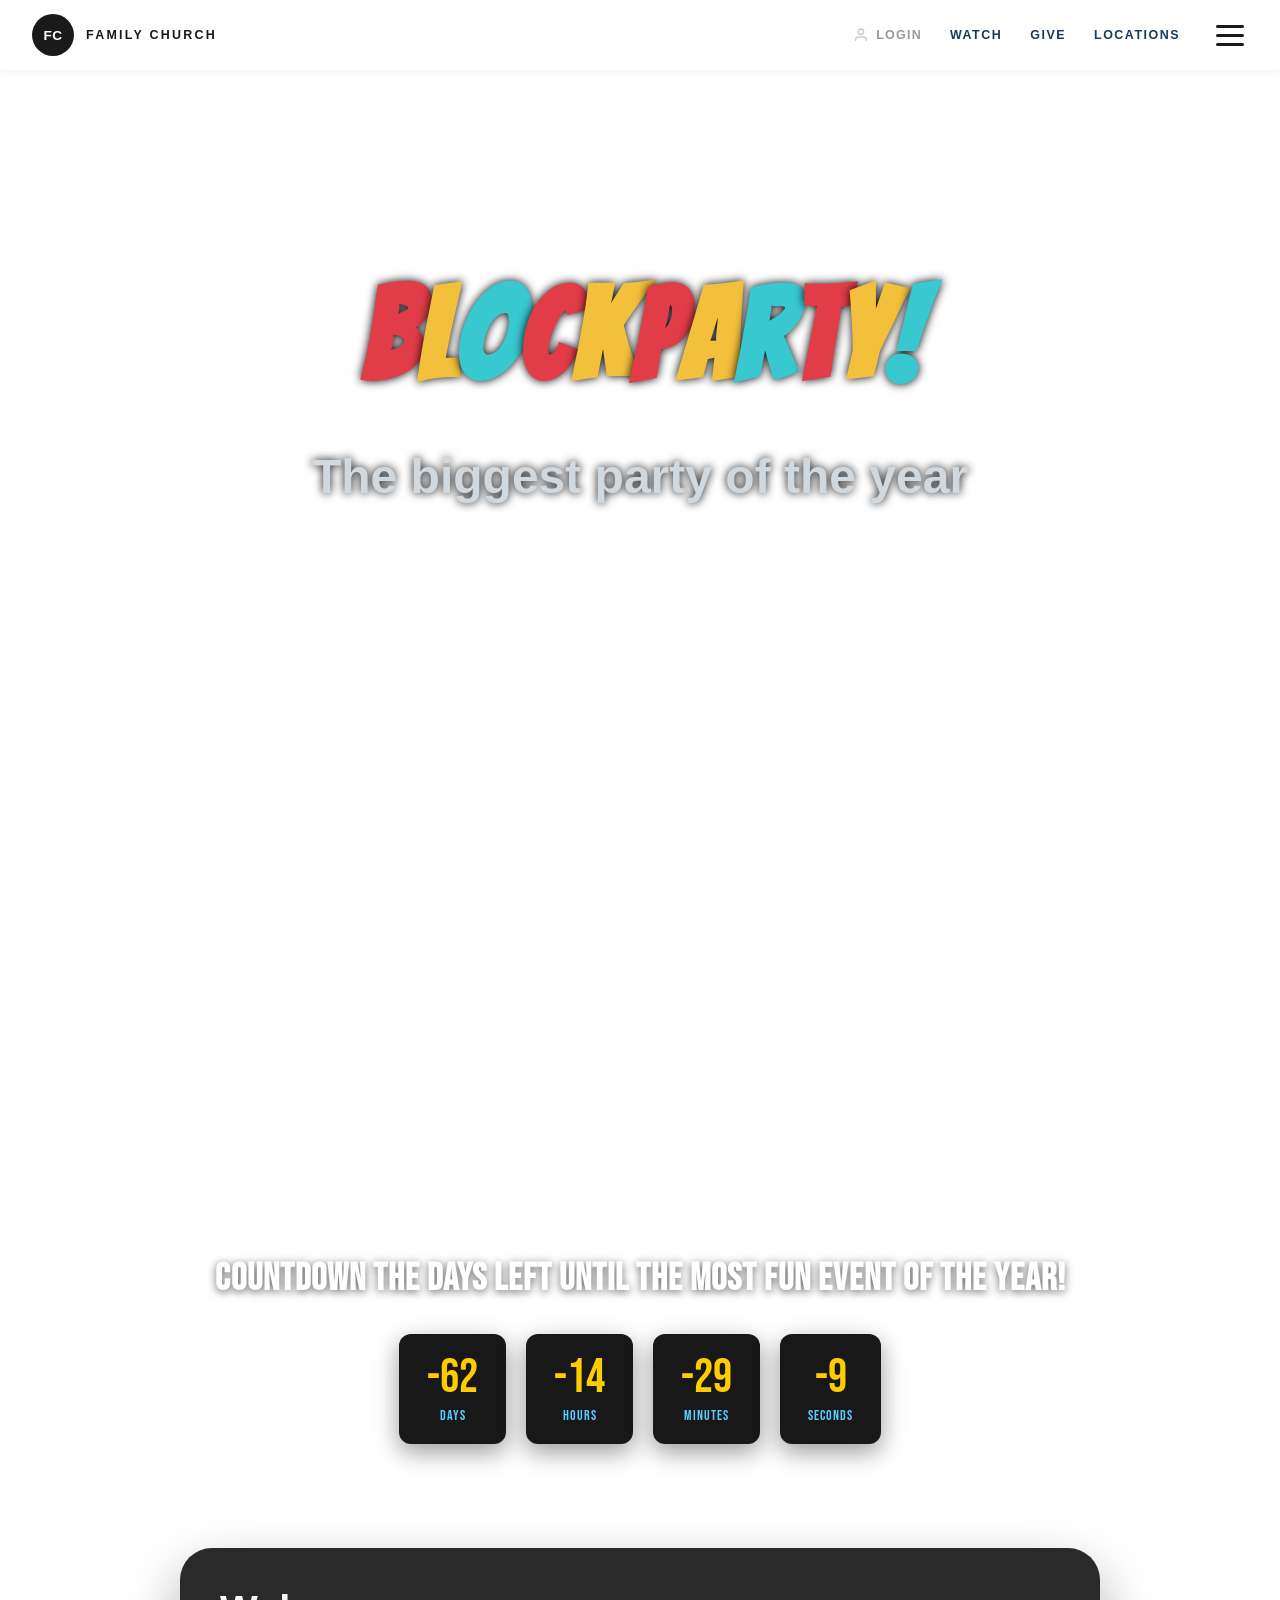
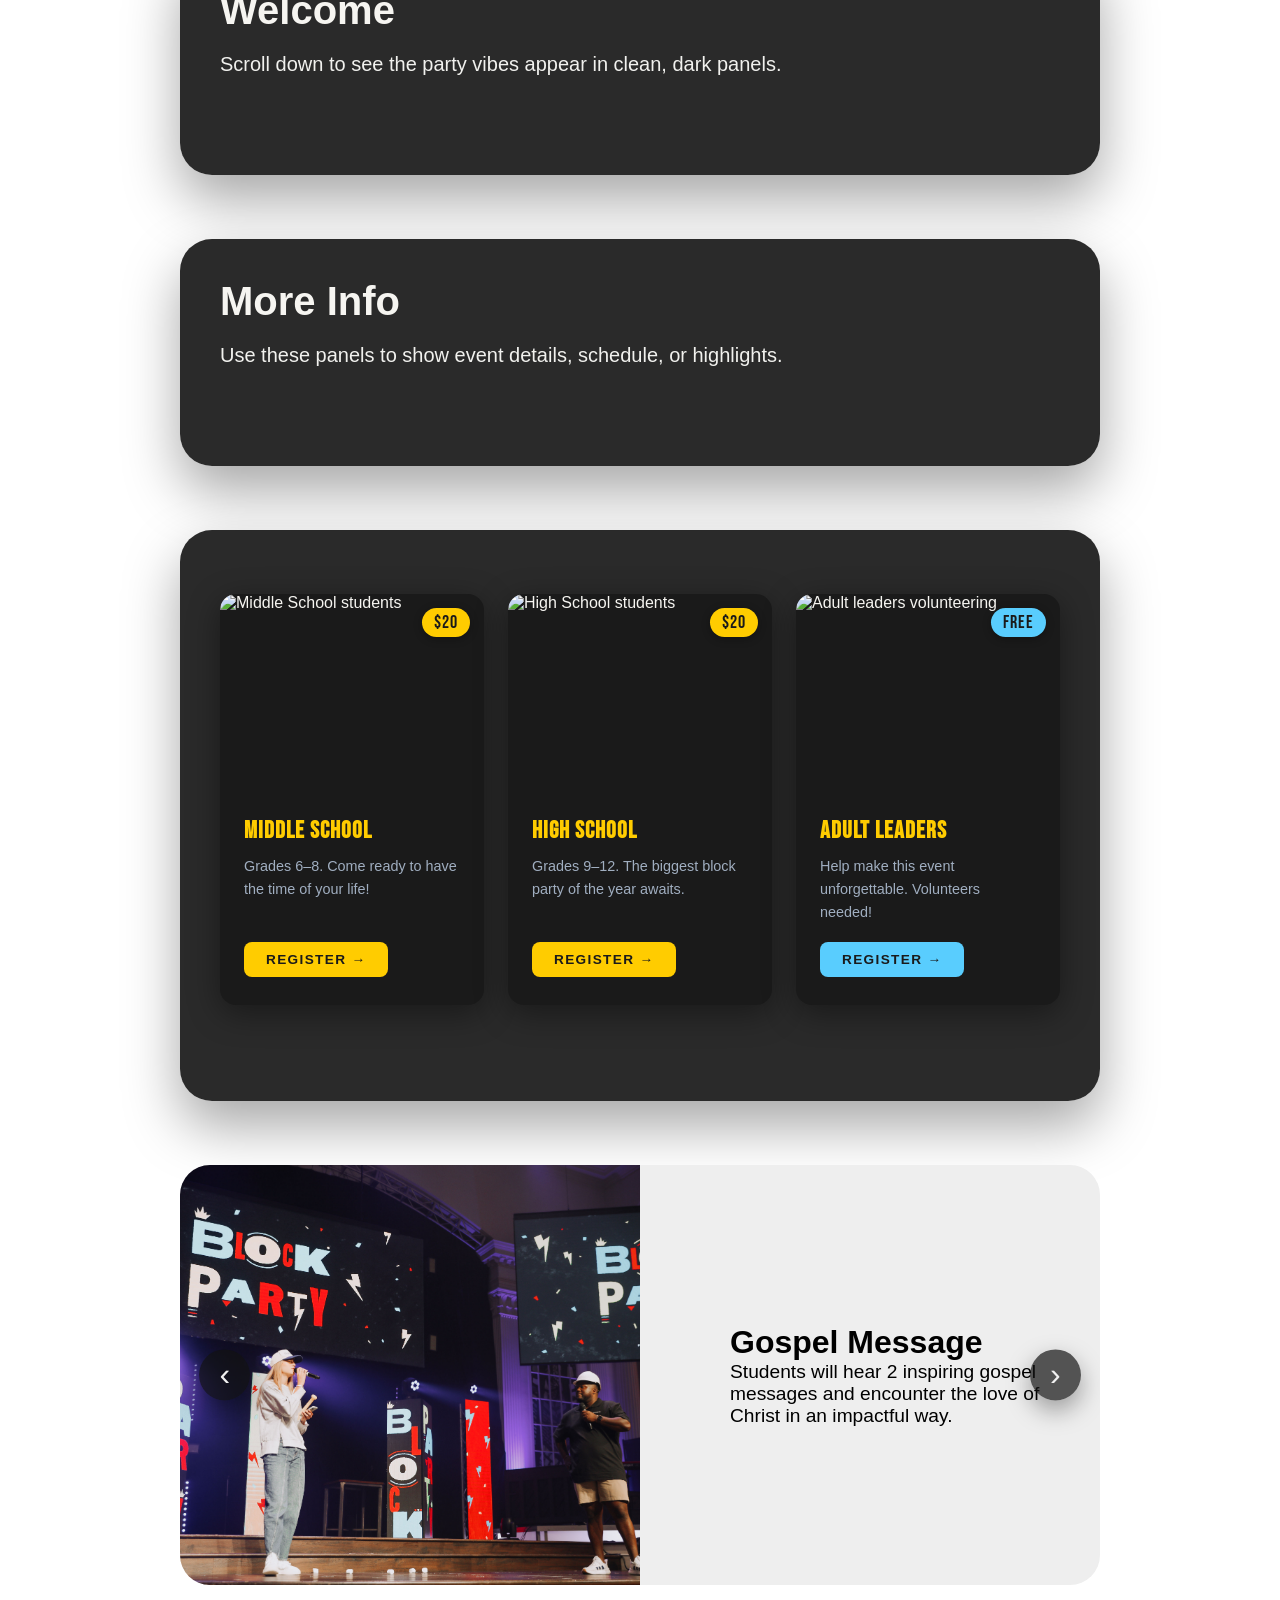
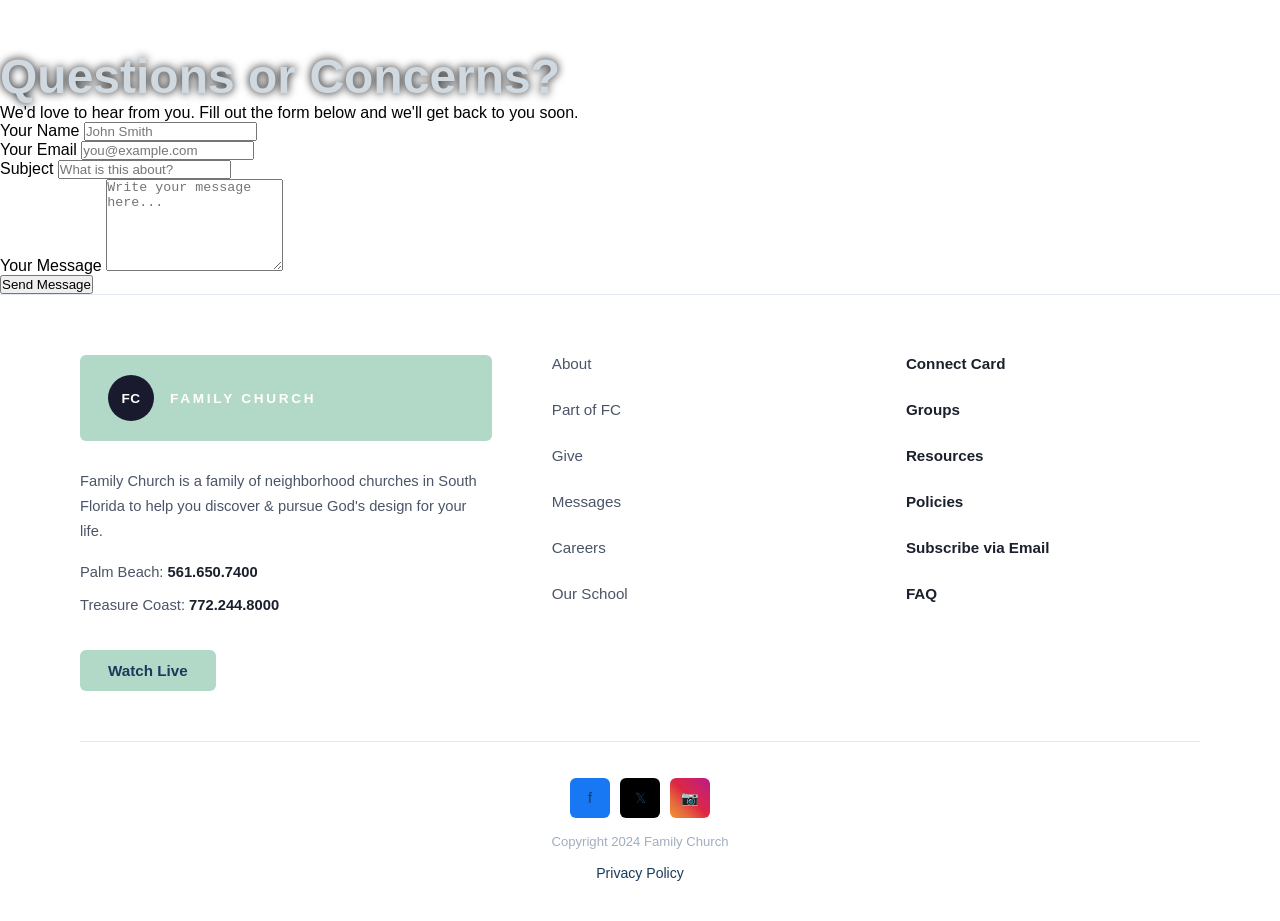
==== Index.html @ 5e8bc240 "Merge branch 'main' of https://github.com/Ajisbeast/Code-a-thon-2026" ====
<!DOCTYPE html>
<html lang="en">
<head>
<meta charset="UTF-8">
<meta name="viewport" content="width=device-width, initial-scale=1.0">
<title>Code a thon</title>
<link rel="stylesheet" href="initial.css">
<link rel="stylesheet" href="https://fonts.googleapis.com/css2?family=Bebas+Neue&display=swap">
</head>
    <style>
    * { box-sizing: border-box; margin: 0; padding: 0; }
    body { font-family: 'Segoe UI', sans-serif; }

    nav {
      background: white;
      padding: 0 32px;
      height: 70px;
      display: flex;
      align-items: center;
      justify-content: space-between;
      box-shadow: 0 2px 8px rgba(0,0,0,0.06);
      position: sticky;
      top: 0;
      z-index: 1000;
    }

    /* ── Logo ── */
    .logo {
      display: flex;
      align-items: center;
      gap: 12px;
      text-decoration: none;
    }

    .logo-circle {
      width: 42px;
      height: 42px;
      background: #1a1a1a;
      border-radius: 50%;
      display: flex;
      align-items: center;
      justify-content: center;
      color: white;
      font-size: 0.85rem;
      font-weight: 800;
      letter-spacing: 0.5px;
      flex-shrink: 0;
    }

    .logo-text {
      font-size: 0.78rem;
      font-weight: 700;
      letter-spacing: 0.18em;
      color: #1a1a1a;
      text-transform: uppercase;
    }

    /* ── Right side ── */
    .nav-right {
      display: flex;
      align-items: center;
      gap: 28px;
    }

    /* Login — lighter, with icon */
    .nav-login {
      display: flex;
      align-items: center;
      gap: 7px;
      text-decoration: none;
      color: #999;
      font-size: 0.78rem;
      font-weight: 600;
      letter-spacing: 0.1em;
      text-transform: uppercase;
    }

    .nav-login:hover { color: #1a3a5c; }

    .login-icon {
      width: 16px;
      height: 16px;
      opacity: 0.5;
    }

    /* Watch, Give, Locations — bold dark navy */
    .nav-link {
      text-decoration: none;
      color: #1a3a5c;
      font-size: 0.78rem;
      font-weight: 800;
      letter-spacing: 0.12em;
      text-transform: uppercase;
    }

    .nav-link:hover { color: #e53e3e; }

    /* Hamburger */
    .hamburger {
      display: flex;
      flex-direction: column;
      gap: 6px;
      cursor: pointer;
      background: none;
      border: none;
      padding: 4px;
      margin-left: 4px;
    }

    .hamburger span {
      width: 28px;
      height: 3px;
      background: #1a1a1a;
      border-radius: 2px;
      display: block;
    }

    /* ─── OVERLAY ─── */
    .menu-overlay {
      display: none;
      position: fixed;
      inset: 0;
      background: rgba(0,0,0,0.4);
      z-index: 999;
    }

    .menu-overlay.open { display: block; }

    /* ─── SLIDE-OUT MENU ─── */
    .slide-menu {
      position: fixed;
      top: 0;
      right: -320px;
      width: 300px;
      height: 100%;
      background: white;
      z-index: 1001;
      transition: right 0.3s ease;
      overflow-y: auto;
      padding: 24px 0;
    }

    .slide-menu.open { right: 0; }

    .menu-header {
      display: flex;
      align-items: center;
      justify-content: space-between;
      padding: 0 20px 20px;
      border-bottom: 1px solid #e2e8f0;
      margin-bottom: 12px;
    }

    .menu-header img { height: 32px; }

    .close-btn {
      background: none;
      border: none;
      font-size: 1.5rem;
      cursor: pointer;
      color: #718096;
    }

    .close-btn:hover { color: #1a202c; }

    .menu-search {
      padding: 12px 20px;
      border-bottom: 1px solid #e2e8f0;
      margin-bottom: 8px;
    }

    .menu-search input {
      width: 100%;
      padding: 9px 14px;
      border: 1px solid #cbd5e0;
      border-radius: 8px;
      font-size: 0.9rem;
      outline: none;
    }

    .menu-search input:focus { border-color: #1a3a5c; }

    .menu-nav { list-style: none; }

    .menu-nav > li > a,
    .menu-nav > li > button {
      display: flex;
      align-items: center;
      justify-content: space-between;
      width: 100%;
      padding: 14px 20px;
      text-decoration: none;
      color: #1a202c;
      font-size: 0.95rem;
      font-weight: 500;
      background: none;
      border: none;
      border-bottom: 1px solid #f0f0f0;
      cursor: pointer;
      text-align: left;
    }

    .menu-nav > li > a:hover,
    .menu-nav > li > button:hover { background: #f7fafc; color: #1a3a5c; }

    .menu-nav > li > button::after { content: '›'; font-size: 1.2rem; color: #a0aec0; }

    .submenu {
      display: none;
      background: #f7fafc;
      list-style: none;
    }

    .submenu.open { display: block; }

    .submenu li a {
      display: block;
      padding: 11px 36px;
      text-decoration: none;
      color: #4a5568;
      font-size: 0.9rem;
      border-bottom: 1px solid #edf2f7;
    }

    .submenu li a:hover { color: #1a3a5c; background: #edf2f7; }

    /* ── Countdown ── */
    .countdown-section {
      text-align: center;
      padding: 60px 20px 40px;
      color: white;
    }

    .countdown-section h2 {
      font-family: 'Bebas Neue', sans-serif;
      font-size: clamp(1.6rem, 4vw, 2.4rem);
      color: white;
      text-shadow: 0 2px 8px rgba(0,0,0,0.6);
      margin-bottom: 32px;
      letter-spacing: 1px;
    }

    .countdown-timer {
      display: flex;
      gap: 20px;
      justify-content: center;
      flex-wrap: wrap;
    }

    .countdown-box {
      background: #181819;
      border-radius: 12px;
      padding: 20px 28px;
      min-width: 90px;
      box-shadow: 0 8px 24px rgba(0,0,0,0.4);
    }

    .countdown-number {
      font-family: 'Bebas Neue', sans-serif;
      font-size: 3rem;
      color: #ffcc00;
      line-height: 1;
    }

    .countdown-label {
      font-family: 'Bebas Neue', sans-serif;
      font-size: 0.85rem;
      color: #59cdfe;
      margin-top: 6px;
      letter-spacing: 1px;
    }
  </style>
</head>
<body>

  <div class="menu-overlay" id="overlay" onclick="closeMenu()"></div>

  <div class="slide-menu" id="slideMenu">
    <div class="menu-header">
      <img src="https://cdn.gofamilychurch.org/wp-content/uploads/2021/05/FC-Lockups-B_Campus-HOR-LU-1.png" alt="FC Logo">
      <button class="close-btn" onclick="closeMenu()">✕</button>
    </div>

    <div class="menu-search">
      <input type="text" placeholder="Search...">
    </div>

    <ul class="menu-nav">
      <li><a href="https://gofamilychurch.org/our-locations/">Locations</a></li>

      <li>
        <button onclick="toggleSub('about')">About</button>
        <ul class="submenu" id="about">
          <li><a href="https://gofamilychurch.org/about/">About</a></li>
          <li><a href="https://gofamilychurch.org/careers/">Careers</a></li>
          <li><a href="https://gofamilychurch.org/family-home/">Part of FC</a></li>
        </ul>
      </li>

      <li>
        <button onclick="toggleSub('resources')">Resources</button>
        <ul class="submenu" id="resources">
          <li><a href="https://gofamilychurch.org/resources/">Resources</a></li>
          <li><a href="https://gofamilychurch.org/messages/">Messages</a></li>
        </ul>
      </li>

      <li>
        <button onclick="toggleSub('nextstep')">Your Next Step</button>
        <ul class="submenu" id="nextstep">
          <li><a href="https://www.gofamilychurch.org/next-steps/">Ready?</a></li>
          <li><a href="https://gofamilychurch.org/events/">Events</a></li>
          <li><a href="https://gofamilychurch.org/groups/">Groups</a></li>
          <li><a href="https://gofamilychurch.org/serve-your-church/">Serve</a></li>
          <li><a href="https://relentlesspursuit.gofamilychurch.org/">Relentless Pursuit</a></li>
        </ul>
      </li>

      <li><a href="https://gofamilychurch.org/give/">Give</a></li>
      <li><a href="https://live.gofamilychurch.org/">Watch</a></li>
    </ul>
  </div>

  <!-- ─── NAVBAR ─── -->
  <nav>
    <!-- Logo left -->
    <a class="logo" href="https://gofamilychurch.org/">
      <div class="logo-circle">FC</div>
      <span class="logo-text">Family Church</span>
    </a>

    <!-- Everything right -->
    <div class="nav-right">
      <a class="nav-login" href="#">
        <svg class="login-icon" viewBox="0 0 24 24" fill="none" stroke="currentColor" stroke-width="2">
          <path d="M20 21v-2a4 4 0 0 0-4-4H8a4 4 0 0 0-4 4v2"/>
          <circle cx="12" cy="7" r="4"/>
        </svg>
        Login
      </a>
      <a class="nav-link" href="https://live.gofamilychurch.org/">Watch</a>
      <a class="nav-link" href="https://gofamilychurch.org/give/">Give</a>
      <a class="nav-link" href="https://gofamilychurch.org/our-locations/">Locations</a>
      <button class="hamburger" onclick="openMenu()" aria-label="Menu">
        <span></span><span></span><span></span>
      </button>
    </div>
  </nav>

  <script>
    function openMenu() {
      document.getElementById('slideMenu').classList.add('open');
      document.getElementById('overlay').classList.add('open');
    }

    function closeMenu() {
      document.getElementById('slideMenu').classList.remove('open');
      document.getElementById('overlay').classList.remove('open');
    }

    function toggleSub(id) {
      document.getElementById(id).classList.toggle('open');
    }
  </script>

</body>
</html>

<body>

<main>

<!-- Add image underneath Title text -->
<section class="hero">
  <div class="title">
    <h1>Block Party!</h1>
    <h2>The biggest party of the year</h2>
  </div>
</section>

<!-- Countdown -->
<div class="countdown-section">
  <h2>Countdown the days left until the most fun event of the year!</h2>
  <div class="countdown-timer">
    <div class="countdown-box">
      <div class="countdown-number" id="days">00</div>
      <div class="countdown-label">DAYS</div>
    </div>
    <div class="countdown-box">
      <div class="countdown-number" id="hours">00</div>
      <div class="countdown-label">HOURS</div>
    </div>
    <div class="countdown-box">
      <div class="countdown-number" id="minutes">00</div>
      <div class="countdown-label">MINUTES</div>
    </div>
    <div class="countdown-box">
      <div class="countdown-number" id="seconds">00</div>
      <div class="countdown-label">SECONDS</div>
    </div>
  </div>
</div>

<!-- Add content sections with class="box"-->
<section class="box">
  <h3>Welcome</h3>
  <p>Scroll down to see the party vibes appear in clean, dark panels.</p>
</section>

<section class="box">
  <h3>More Info</h3>
  <p>Use these panels to show event details, schedule, or highlights.</p>
</section>

<section class="box">
  <div id="registration-links">

    <!-- Middle School -->
    <div class="reg-card">
      <div class="reg-card-img">
        <img src="kids.png" alt="Middle School students">
        <div class="reg-badge">$20</div>
      </div>
      <div class="reg-card-body">
        <h4>Middle School</h4>
        <p>Grades 6–8. Come ready to have the time of your life!</p>
        <a class="reg-btn" href="register_middle.html">Register →</a>
      </div>
    </div>

    <!-- High School -->
    <div class="reg-card">
      <div class="reg-card-img">
        <img src="fight.png" alt="High School students">
        <div class="reg-badge">$20</div>
      </div>
      <div class="reg-card-body">
        <h4>High School</h4>
        <p>Grades 9–12. The biggest block party of the year awaits.</p>
        <a class="reg-btn" href="registerAdult.html">Register →</a>
      </div>
    </div>

    <!-- Adult Leaders -->
    <div class="reg-card">
      <div class="reg-card-img">
        <img src="IMG_9448.jpg" alt="Adult leaders volunteering">
        <div class="reg-badge free">FREE</div>
      </div>
      <div class="reg-card-body">
        <h4>Adult Leaders</h4>
        <p>Help make this event unforgettable. Volunteers needed!</p>
        <a class="reg-btn volunteer" href="registerVolunteer.html">Register →</a>
      </div>
    </div>

  </div>
</section>

<style>
  /* ── Registration Cards ── */
  #registration-links {
    display: grid;
    grid-template-columns: repeat(3, 1fr);
    gap: 24px;
    margin-top: 24px;
  }

  .reg-card {
    background: #1a1a1a;
    border-radius: 16px;
    overflow: hidden;
    box-shadow: 0 8px 32px rgba(0,0,0,0.4);
    transition: transform 0.25s ease, box-shadow 0.25s ease;
    display: flex;
    flex-direction: column;
  }

  .reg-card:hover {
    transform: translateY(-6px);
    box-shadow: 0 16px 48px rgba(0,0,0,0.55);
  }

  .reg-card-img {
    position: relative;
    height: 200px;
    overflow: hidden;
  }

  .reg-card-img img {
    width: 100%;
    height: 100%;
    object-fit: cover;
    display: block;
    transition: transform 0.4s ease;
  }

  .reg-card:hover .reg-card-img img {
    transform: scale(1.06);
  }

  /* Price badge */
  .reg-badge {
    position: absolute;
    top: 14px;
    right: 14px;
    background: #ffcc00;
    color: #1a1a1a;
    font-family: 'Bebas Neue', sans-serif;
    font-size: 1.1rem;
    letter-spacing: 1px;
    padding: 4px 12px;
    border-radius: 20px;
    box-shadow: 0 2px 8px rgba(0,0,0,0.3);
  }

  .reg-badge.free {
    background: #59cdfe;
    color: #1a1a1a;
  }

  .reg-card-body {
    padding: 22px 24px 28px;
    display: flex;
    flex-direction: column;
    gap: 10px;
    flex: 1;
  }

  .reg-card-body h4 {
    font-family: 'Bebas Neue', sans-serif;
    font-size: 1.5rem;
    color: #ffcc00;
    letter-spacing: 1px;
    margin: 0;
  }

  .reg-card-body p {
    font-size: 0.9rem;
    color: #a0aec0;
    line-height: 1.6;
    margin: 0;
    flex: 1;
  }

  .reg-btn {
    display: inline-block;
    margin-top: 8px;
    background: #ffcc00;
    color: #1a1a1a;
    text-decoration: none;
    font-weight: 800;
    font-size: 0.85rem;
    letter-spacing: 0.1em;
    text-transform: uppercase;
    padding: 10px 22px;
    border-radius: 8px;
    transition: background 0.2s ease, transform 0.15s ease;
    align-self: flex-start;
  }

  .reg-btn:hover {
    background: #f0b800;
    transform: scale(1.04);
  }

  .reg-btn.volunteer {
    background: #59cdfe;
  }

  .reg-btn.volunteer:hover {
    background: #3ab8f0;
  }

  /* Responsive */
  @media (max-width: 768px) {
    #registration-links {
      grid-template-columns: 1fr;
    }
  }

  @media (max-width: 1024px) and (min-width: 769px) {
    #registration-links {
      grid-template-columns: repeat(2, 1fr);
    }
    .reg-card:last-child {
      grid-column: 1 / -1;
      max-width: 50%;
      margin: 0 auto;
    }
  }
</style>
    
</section>

<section class="info">

<button class="info-nav prev">‹</button>



<!-- INFO TRACK - use class="info-card active" for cards, class="card-image" for images, and class="card-text" for text-->
<div class="info-track">

<article class="info-card active">
  <div class="card-image">
    <img src="Blockparty Header.jpg" alt="Gospel Message">
  </div>
  <div class="card-text">
    <h3>Gospel Message</h3>
    <p>Students will hear 2 inspiring gospel messages and encounter the love of Christ in an impactful way.</p>
  </div>
</article>

<article class="info-card">
  <div class="card-image">
    <img src="Dodgeball.jpg" alt="Games">
  </div>
  <div class="card-text">
    <h3>Games</h3>
    <p>Students will get to participate in exhillerating events, such as dodgeball, volleyball, and a 3v3 basketball tournament!</p>
  </div>
</article>

<article class="info-card">
  <div class="card-image">
    <img src="kids.png" alt="Community">
  </div>
  <div class="card-text">
    <h3>Community</h3>
    <p>Block party is the perfect place for students of all ages to come together and have a blast at the best party of the year!</p>
  </div>
</article>

</div>

<button class="info-nav next">›</button>

</section>
<section class ="questions-form">
    <div class="contact-container">

            <h2 class="contact-title">Questions or Concerns?</h2>
            <p class="contact-subtitle">We'd love to hear from you. Fill out the form below and we'll get back to you soon.</p>

            <form id="contact-form" class="contact-form" action="#" method="POST">

                <div class="form-group" id="group-name">
                    <label class="form-label" for="name">Your Name</label>
                    <input class="form-input" type="text" id="name" name="name" placeholder="John Smith" required />
                </div>

                <div class="form-group" id="group-email">
                    <label class="form-label" for="email">Your Email</label>
                    <input class="form-input" type="email" id="email" name="email" placeholder="you@example.com" required />
                </div>

                <div class="form-group" id="group-subject">
                    <label class="form-label" for="subject">Subject</label>
                    <input class="form-input" type="text" id="subject" name="subject" placeholder="What is this about?" />
                </div>

                <div class="form-group" id="group-message">
                    <label class="form-label" for="message">Your Message</label>
                    <textarea class="form-textarea" id="message" name="message" rows="6" placeholder="Write your message here..." required></textarea>
                </div>

                <div class="form-group" id="group-submit">
                    <button class="form-submit-btn" type="submit">Send Message</button>
                </div>

            </form>
        </div>
</section>
</main>

<script>

const title = document.querySelector('.title h1');
if (title) {
  title.innerHTML = title.textContent
    .split('')
    .map((char, index) =>
      `<span style="animation-delay:${(index * 0.1).toFixed(2)}s">${char}</span>`
    )
    .join('');
}

const infoCards = Array.from(document.querySelectorAll('.info-card'));
const prevButton = document.querySelector('.prev');
const nextButton = document.querySelector('.next');

let current = 0;

function showCard(index) {

  infoCards[current].classList.remove('active');

  current = (index + infoCards.length) % infoCards.length;

  infoCards[current].classList.add('active');
}

prevButton.addEventListener("click", () => showCard(current - 1));
nextButton.addEventListener("click", () => showCard(current + 1));

// Countdown
const eventDate = new Date("October 5, 2026 09:00:00");
function updateCountdown() {
  const diff = eventDate - new Date();
  document.getElementById("days").textContent    = Math.floor(diff / (1000 * 60 * 60 * 24));
  document.getElementById("hours").textContent   = Math.floor((diff % (1000 * 60 * 60 * 24)) / (1000 * 60 * 60));
  document.getElementById("minutes").textContent = Math.floor((diff % (1000 * 60 * 60)) / (1000 * 60));
  document.getElementById("seconds").textContent = Math.floor((diff % (1000 * 60)) / 1000);
}
updateCountdown();
setInterval(updateCountdown, 1000);

</script>

</body>
<!DOCTYPE html>
<html lang="en">
<head>
  <meta charset="UTF-8">
  <meta name="viewport" content="width=device-width, initial-scale=1.0">
  <title>Family Church Footer</title>
  <style>
    * { box-sizing: border-box; margin: 0; padding: 0; }
    body { font-family: 'Segoe UI', sans-serif; background: white; }

    footer {
      background: white;
      padding: 60px 80px 40px;
      border-top: 1px solid #e2e8f0;
    }

    .footer-top {
      display: grid;
      grid-template-columns: 1.4fr 1fr 1fr;
      gap: 60px;
      margin-bottom: 50px;
    }

    /* ── Brand column ── */
    .footer-brand {}

    .brand-banner {
      background: #b2d8c8;
      border-radius: 6px;
      padding: 20px 28px;
      display: flex;
      align-items: center;
      gap: 16px;
      margin-bottom: 28px;
    }

    .fc-circle {
      width: 46px;
      height: 46px;
      background: #1a1a2e;
      border-radius: 50%;
      display: flex;
      align-items: center;
      justify-content: center;
      color: white;
      font-size: 0.85rem;
      font-weight: 800;
      letter-spacing: 0.5px;
      flex-shrink: 0;
    }

    .brand-name {
      font-size: 0.85rem;
      font-weight: 700;
      letter-spacing: 0.2em;
      color: white;
      text-transform: uppercase;
    }

    .footer-brand p {
      font-size: 0.92rem;
      color: #4a5568;
      line-height: 1.7;
      margin-bottom: 16px;
    }

    .contact-info p {
      font-size: 0.92rem;
      color: #4a5568;
      margin-bottom: 8px;
    }

    .contact-info a {
      color: #1a202c;
      text-decoration: none;
      font-weight: 700;
    }

    .watch-live {
      display: inline-block;
      margin-top: 24px;
      background: #b2d8c8;
      color: #1a3a5c;
      padding: 12px 28px;
      border-radius: 6px;
      font-size: 0.95rem;
      font-weight: 700;
      text-decoration: none;
    }

    .watch-live:hover { background: #93c5b0; }

    /* ── Link columns ── */
    .footer-col ul {
      list-style: none;
      display: flex;
      flex-direction: column;
      gap: 28px;
    }

    /* Left col — light weight */
    .footer-col.light ul li a {
      text-decoration: none;
      color: #4a5568;
      font-size: 0.95rem;
      font-weight: 400;
    }

    .footer-col.light ul li a:hover { color: #1a3a5c; }

    /* Right col — bold */
    .footer-col.bold ul li a {
      text-decoration: none;
      color: #1a202c;
      font-size: 0.95rem;
      font-weight: 700;
    }

    .footer-col.bold ul li a:hover { color: #1a3a5c; }

    /* ── Bottom ── */
    .footer-bottom {
      border-top: 1px solid #e2e8f0;
      padding-top: 36px;
      display: flex;
      flex-direction: column;
      align-items: center;
      gap: 16px;
    }

    .social-links {
      display: flex;
      gap: 10px;
    }

    .social-links a {
      width: 40px;
      height: 40px;
      border-radius: 6px;
      display: flex;
      align-items: center;
      justify-content: center;
      text-decoration: none;
      color: white;
      font-size: 1rem;
      font-weight: 700;
    }

    .social-fb   { background: #1877f2; }
    .social-x    { background: #000000; }
    .social-ig   { background: linear-gradient(45deg, #f09433, #e6683c, #dc2743, #cc2366, #bc1888); }

    .social-links a:hover { opacity: 0.85; }

    .footer-bottom p {
      font-size: 0.82rem;
      color: #a0aec0;
    }

    .footer-bottom a {
      color: #1a3a5c;
      text-decoration: none;
      font-size: 0.88rem;
      font-weight: 500;
    }

    .footer-bottom a:hover { text-decoration: underline; }

    @media (max-width: 768px) {
      .footer-top { grid-template-columns: 1fr 1fr; }
      footer { padding: 40px 24px 30px; }
    }

    @media (max-width: 480px) {
      .footer-top { grid-template-columns: 1fr; }
    }
  </style>
</head>
<body>

<footer>
  <div class="footer-top">

    <!-- Brand -->
    <div class="footer-brand">
      <div class="brand-banner">
        <div class="fc-circle">FC</div>
        <span class="brand-name">Family Church</span>
      </div>
      <p>Family Church is a family of neighborhood churches in South Florida to help you discover & pursue God's design for your life.</p>
      <div class="contact-info">
        <p>Palm Beach: <a href="tel:5616507400">561.650.7400</a></p>
        <p>Treasure Coast: <a href="tel:7722448000">772.244.8000</a></p>
      </div>
      <a class="watch-live" href="https://live.gofamilychurch.org/">Watch Live</a>
    </div>

    <!-- Left link col (light) -->
    <div class="footer-col light">
      <ul>
        <li><a href="https://gofamilychurch.org/about/">About</a></li>
        <li><a href="https://gofamilychurch.org/family-home/">Part of FC</a></li>
        <li><a href="https://gofamilychurch.org/give/">Give</a></li>
        <li><a href="https://gofamilychurch.org/messages/">Messages</a></li>
        <li><a href="https://gofamilychurch.org/careers/">Careers</a></li>
        <li><a href="#">Our School</a></li>
      </ul>
    </div>

    <!-- Right link col (bold) -->
    <div class="footer-col bold">
      <ul>
        <li><a href="#">Connect Card</a></li>
        <li><a href="https://gofamilychurch.org/groups/">Groups</a></li>
        <li><a href="https://gofamilychurch.org/resources/">Resources</a></li>
        <li><a href="#">Policies</a></li>
        <li><a href="#">Subscribe via Email</a></li>
        <li><a href="#">FAQ</a></li>
      </ul>
    </div>

  </div>

  <!-- Bottom -->
  <div class="footer-bottom">
    <div class="social-links">
      <a class="social-fb" href="https://www.facebook.com/familychurchnetwork" title="Facebook">f</a>
      <a class="social-x"  href="https://twitter.com/gofamilychurch" title="X">𝕏</a>
      <a class="social-ig" href="https://instagram.com/gofamilychurch" title="Instagram">&#x1F4F7;</a>
    </div>
    <p>Copyright 2024 Family Church</p>
    <a href="https://www.iubenda.com/privacy-policy/55997428">Privacy Policy</a>
  </div>
</footer>

</body>
</html>
---- initial.css ----
@import url("https://fonts.googleapis.com/css2?family=Bangers&family=Press+Start+2P&display=swap");

body {
  background-image: url("bg.png"), linear-gradient(rgba(0,0,0,0.5), rgba(0,0,0,0.5));
  background-size: cover;
  background-position: center;
  background-repeat: no-repeat;
  background-attachment: fixed;
  background-blend-mode: darken; /* or multiply */
  font-family: 'Bungee', cursive;
  color:black;
  margin: 0;
}

main {
  min-height: 200vh;
}

.hero {
  min-height: 120vh;
  display: flex;
  align-items: flex-start;
  justify-content: center;
  padding-top: 10vh;
}

.info {
  margin: 4rem auto;
  max-width: 920px;
  min-height: 320px;
  position: relative;
  overflow: hidden;
  display:flex;
  align-items:center;
  justify-content:center;
  gap:20px;
}

.info-track{
  position: relative;
  width: 100%;
  max-width: 1400px;   /* was 900px */
  margin: auto;
}

.info-card{
  display: none;
  align-items: center;
  gap: 40px;

  background: #eee;
  border-radius: 30px;
  overflow: hidden;
}

.info-card.active{
  display: flex;
}

.card-image{
  flex: 0 0 50%;
  height: 420px;   /* was 250px */
}

.card-image img{
  width: 100%;
  height: 100%;
  object-fit: cover;
  display: block;
}

.card-text{
  flex: 1;
  padding: 50px;   /* was 30px */
}

.card-text h3{
  font-size: 2rem;
}

.card-text p{
  font-size: 1.2rem;
}

.info-nav {
  position: absolute;
  top: 50%;
  transform: translateY(-50%);
  width: 3.2rem;
  height: 3.2rem;
  border: none;
  border-radius: 999px;
  background: rgba(18, 18, 18, 0.7);
  color: #f1f1f1;
  font-size: 2rem;
  cursor: pointer;
  display: flex;
  align-items: center;
  justify-content: center;
  box-shadow: 0 10px 25px rgba(0, 0, 0, 0.35);
  transition: transform 0.2s ease, background 0.2s ease;
  z-index: 5;
}

.info-nav:hover {
  background: rgba(18, 18, 18, 0.9);
  transform: translateY(-50%) scale(1.05);
}

.info-nav.prev {
  left: 1.2rem;
}

.info-nav.next {
  right: 1.2rem;
}

.title {
  text-align: center;
  position: sticky;
  top: 10vh;
  z-index: 2;
  width: min(85vw, 920px);
}

body h1 {
    font-size: 9em;
    color: #d1d9e0;
    text-shadow: 0px 0px 10px black;
    margin-top: 15vh;
    font-family: 'Bangers', cursive;
}

.box {
  margin: 4rem auto;
  padding: 2.5rem 2.5rem 6rem;
  max-width: 920px;
  background: rgba(24, 24, 24, 0.92);
  border-radius: 2rem;
  box-shadow: 0 25px 55px rgba(0, 0, 0, 0.35);
  color: #f6f5f1;
}

.box h3 {
  margin-top: 0;
  font-size: 2.5rem;
  color: #f6f5f1;
}

.box p {
  font-size: 1.25rem;
  line-height: 1.5;
  margin-top: 1rem;
  color: #f1f1ee;
}

.title {
  text-align: center;
}

.title span {
  display: inline-block;
}

/* Alternate per-letter colors (red/yellow/blue repeating) */
.title span:nth-child(3n+1) { color: #e23c49; }
.title span:nth-child(3n+2) { color: #f3c03c; }
.title span:nth-child(3n)   { color: #37c8d0; }

body h1 {
    font-size: clamp(5rem, 10vw, 9em);
    color: #d1d9e0;
    text-shadow: 0px 0px 10px black;
    margin-top: clamp(10vh, 12vh, 15vh);
    font-family: 'Bangers', cursive;
}

body h2 {
    font-size: clamp(1.8rem, 5vw, 3em);
    color: #d1d9e0;
    text-shadow: 0px 0px 10px black;
    margin-top: 5vh;
}

.content {
    font-size: 1.5em;
    color: #d1d9e0;
    text-shadow: 0px 0px 10px black;
    margin-top: 5vh;
    font-family: 'Bangers', cursive;
    background: #262624;
}
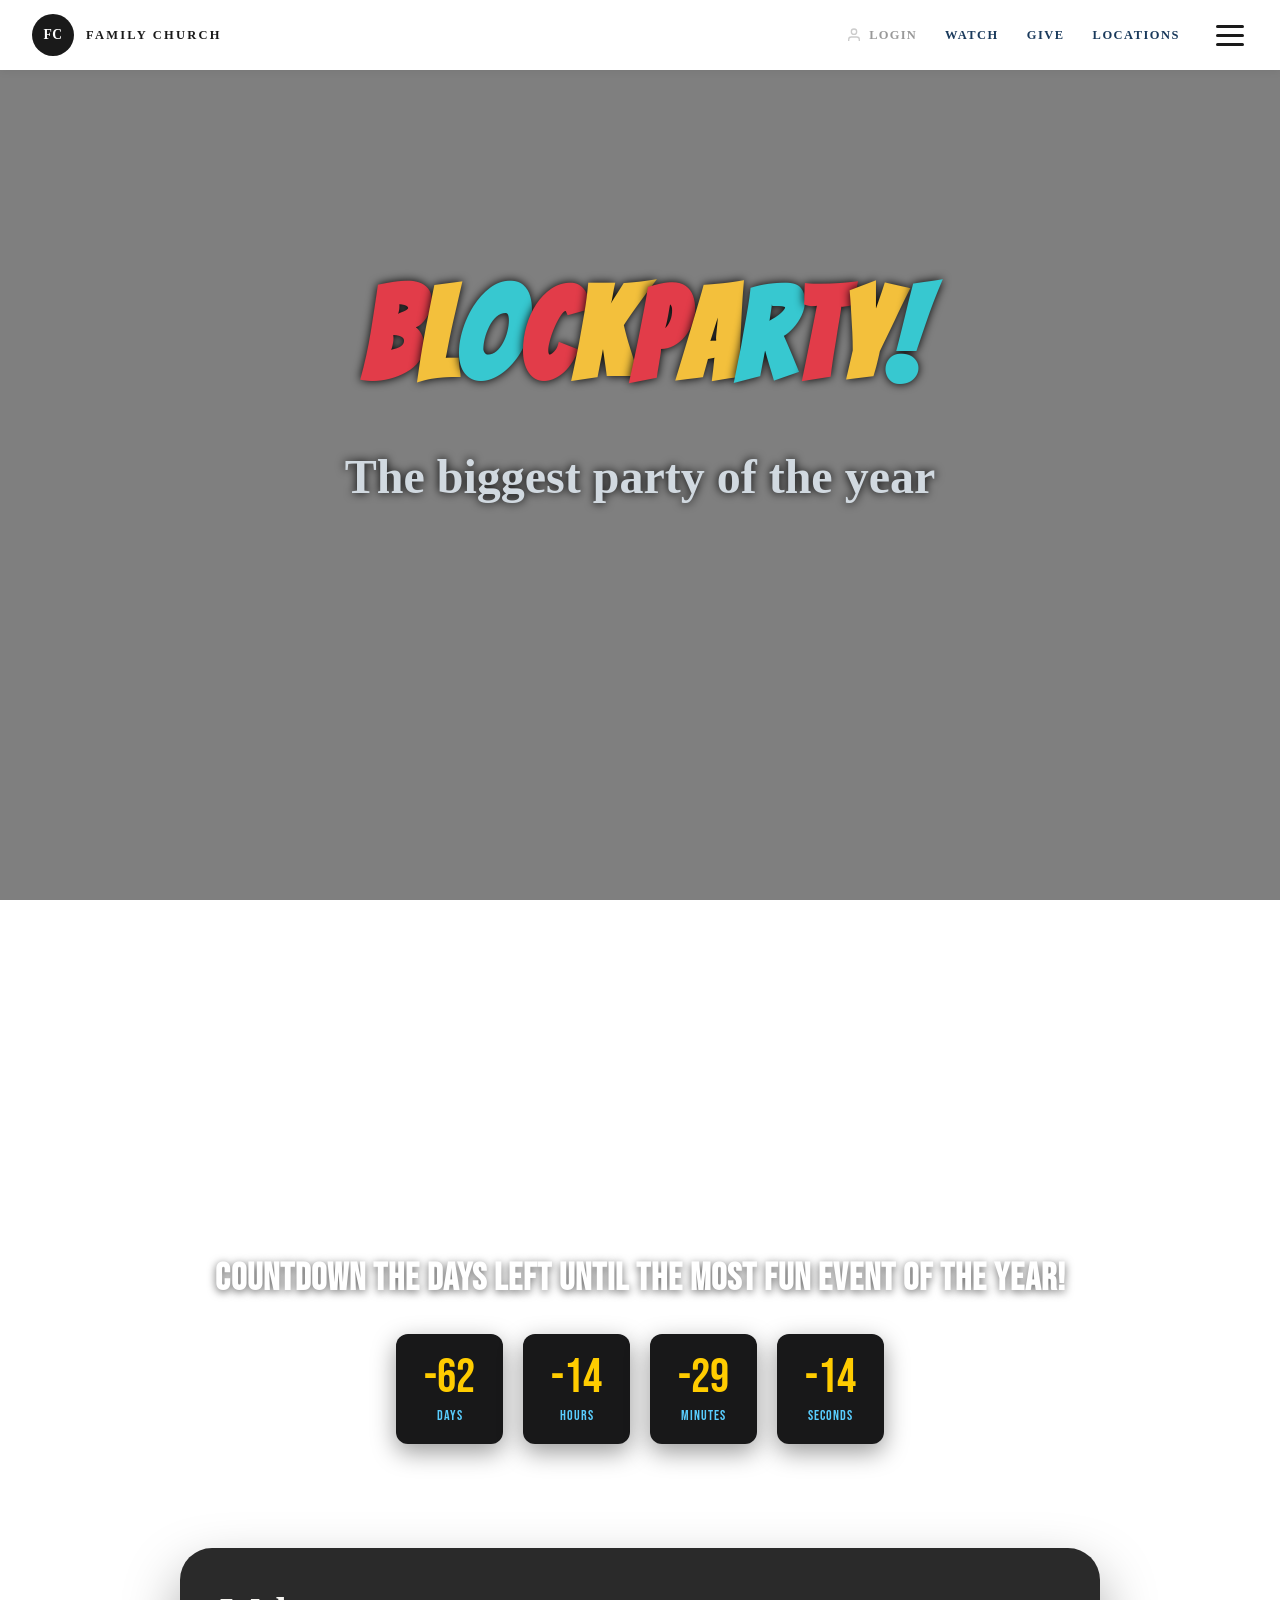
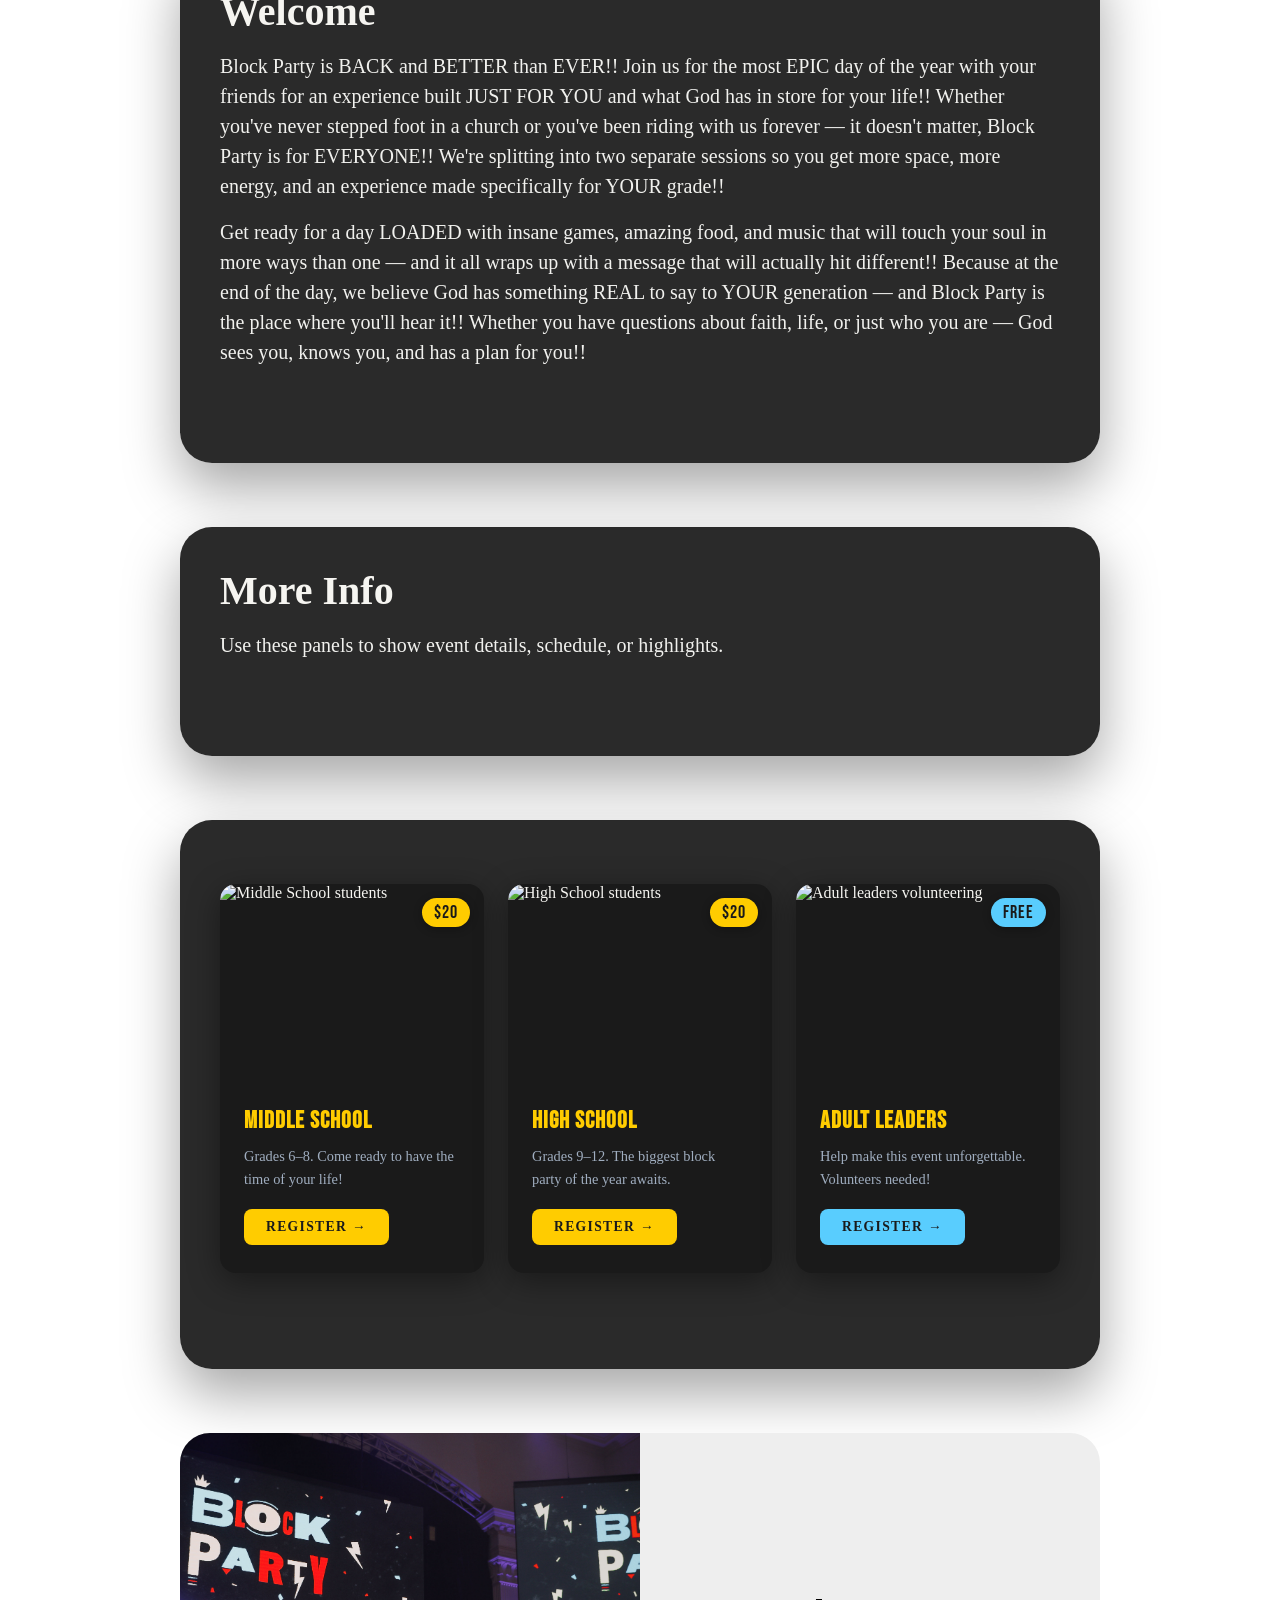
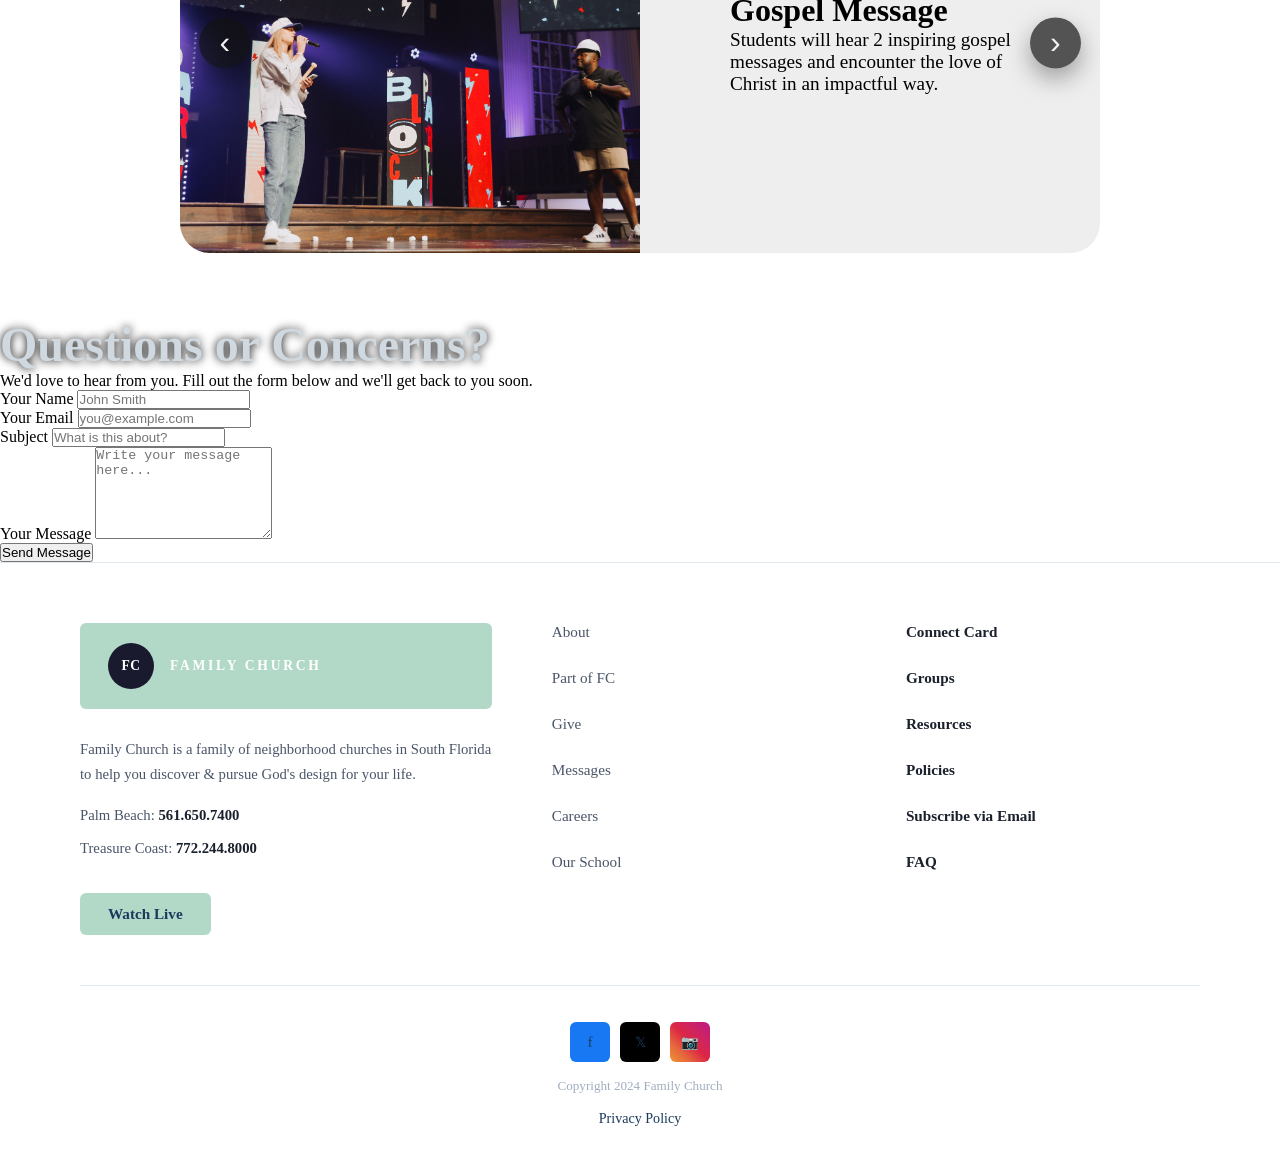
==== commit 6433011b: "Merge branch 'main' of https://github.com/Ajisbeast/Code-a-thon-2026" ====
--- a/Index.html
+++ b/Index.html
@@ -6,10 +6,179 @@
 <title>Code a thon</title>
 <link rel="stylesheet" href="initial.css">
 <link rel="stylesheet" href="https://fonts.googleapis.com/css2?family=Bebas+Neue&display=swap">
-</head>
+  <title>Family Church Footer</title>
+  <style>
+    * { box-sizing: border-box; margin: 0; padding: 0; }
+
+    footer {
+      background: white;
+      padding: 60px 80px 40px;
+      border-top: 1px solid #e2e8f0;
+    }
+
+    .footer-top {
+      display: grid;
+      grid-template-columns: 1.4fr 1fr 1fr;
+      gap: 60px;
+      margin-bottom: 50px;
+    }
+
+    /* ── Brand column ── */
+
+    .brand-banner {
+      background: #b2d8c8;
+      border-radius: 6px;
+      padding: 20px 28px;
+      display: flex;
+      align-items: center;
+      gap: 16px;
+      margin-bottom: 28px;
+    }
+
+    .fc-circle {
+      width: 46px;
+      height: 46px;
+      background: #1a1a2e;
+      border-radius: 50%;
+      display: flex;
+      align-items: center;
+      justify-content: center;
+      color: white;
+      font-size: 0.85rem;
+      font-weight: 800;
+      letter-spacing: 0.5px;
+      flex-shrink: 0;
+    }
+
+    .brand-name {
+      font-size: 0.85rem;
+      font-weight: 700;
+      letter-spacing: 0.2em;
+      color: white;
+      text-transform: uppercase;
+    }
+
+    .footer-brand p {
+      font-size: 0.92rem;
+      color: #4a5568;
+      line-height: 1.7;
+      margin-bottom: 16px;
+    }
+
+    .contact-info p {
+      font-size: 0.92rem;
+      color: #4a5568;
+      margin-bottom: 8px;
+    }
+
+    .contact-info a {
+      color: #1a202c;
+      text-decoration: none;
+      font-weight: 700;
+    }
+
+    .watch-live {
+      display: inline-block;
+      margin-top: 24px;
+      background: #b2d8c8;
+      color: #1a3a5c;
+      padding: 12px 28px;
+      border-radius: 6px;
+      font-size: 0.95rem;
+      font-weight: 700;
+      text-decoration: none;
+    }
+
+    .watch-live:hover { background: #93c5b0; }
+
+    /* ── Link columns ── */
+    .footer-col ul {
+      list-style: none;
+      display: flex;
+      flex-direction: column;
+      gap: 28px;
+    }
+
+    /* Left col — light weight */
+    .footer-col.light ul li a {
+      text-decoration: none;
+      color: #4a5568;
+      font-size: 0.95rem;
+      font-weight: 400;
+    }
+
+    .footer-col.light ul li a:hover { color: #1a3a5c; }
+
+    /* Right col — bold */
+    .footer-col.bold ul li a {
+      text-decoration: none;
+      color: #1a202c;
+      font-size: 0.95rem;
+      font-weight: 700;
+    }
+
+    .footer-col.bold ul li a:hover { color: #1a3a5c; }
+
+    /* ── Bottom ── */
+    .footer-bottom {
+      border-top: 1px solid #e2e8f0;
+      padding-top: 36px;
+      display: flex;
+      flex-direction: column;
+      align-items: center;
+      gap: 16px;
+    }
+
+    .social-links {
+      display: flex;
+      gap: 10px;
+    }
+
+    .social-links a {
+      width: 40px;
+      height: 40px;
+      border-radius: 6px;
+      display: flex;
+      align-items: center;
+      justify-content: center;
+      text-decoration: none;
+      color: white;
+      font-size: 1rem;
+      font-weight: 700;
+    }
+
+    .social-fb   { background: #1877f2; }
+    .social-x    { background: #000000; }
+    .social-ig   { background: linear-gradient(45deg, #f09433, #e6683c, #dc2743, #cc2366, #bc1888); }
+
+    .social-links a:hover { opacity: 0.85; }
+
+    .footer-bottom p {
+      font-size: 0.82rem;
+      color: #a0aec0;
+    }
+
+    .footer-bottom a {
+      color: #1a3a5c;
+      text-decoration: none;
+      font-size: 0.88rem;
+      font-weight: 500;
+    }
+
+    .footer-bottom a:hover { text-decoration: underline; }
+
+    @media (max-width: 768px) {
+      .footer-top { grid-template-columns: 1fr 1fr; }
+      footer { padding: 40px 24px 30px; }
+    }
+
+    @media (max-width: 480px) {
+      .footer-top { grid-template-columns: 1fr; }
+    }
+  </style>
+  </head>
     <style>
     * { box-sizing: border-box; margin: 0; padding: 0; }
-    body { font-family: 'Segoe UI', sans-serif; }
 
     nav {
       background: white;
@@ -363,11 +532,6 @@
     }
   </script>
 
-</body>
-</html>
-
-<body>
-
 <main>
 
 <!-- Add image underneath Title text -->
@@ -404,7 +568,8 @@
 <!-- Add content sections with class="box"-->
 <section class="box">
   <h3>Welcome</h3>
-  <p>Scroll down to see the party vibes appear in clean, dark panels.</p>
+  <p>Block Party is BACK and BETTER than EVER!! Join us for the most EPIC day of the year with your friends for an experience built JUST FOR YOU and what God has in store for your life!! Whether you've never stepped foot in a church or you've been riding with us forever — it doesn't matter, Block Party is for EVERYONE!! We're splitting into two separate sessions so you get more space, more energy, and an experience made specifically for YOUR grade!!<p></p>
+  <p>Get ready for a day LOADED with insane games, amazing food, and music that will touch your soul in more ways than one — and it all wraps up with a message that will actually hit different!! Because at the end of the day, we believe God has something REAL to say to YOUR generation — and Block Party is the place where you'll hear it!! Whether you have questions about faith, life, or just who you are — God sees you, knows you, and has a plan for you!! </p>
 </section>
 
 <section class="box">
@@ -437,7 +602,7 @@
       <div class="reg-card-body">
         <h4>High School</h4>
         <p>Grades 9–12. The biggest block party of the year awaits.</p>
-        <a class="reg-btn" href="registerAdult.html">Register →</a>
+        <a class="reg-btn" href="registerHigh.html">Register →</a>
       </div>
     </div>
 
@@ -450,7 +615,7 @@
       <div class="reg-card-body">
         <h4>Adult Leaders</h4>
         <p>Help make this event unforgettable. Volunteers needed!</p>
-        <a class="reg-btn volunteer" href="registerVolunteer.html">Register →</a>
+        <a class="reg-btn volunteer" href="adultregistration.html">Register →</a>
       </div>
     </div>
 
@@ -718,186 +883,6 @@
 
 </script>
 
-</body>
-<!DOCTYPE html>
-<html lang="en">
-<head>
-  <meta charset="UTF-8">
-  <meta name="viewport" content="width=device-width, initial-scale=1.0">
-  <title>Family Church Footer</title>
-  <style>
-    * { box-sizing: border-box; margin: 0; padding: 0; }
-    body { font-family: 'Segoe UI', sans-serif; background: white; }
-
-    footer {
-      background: white;
-      padding: 60px 80px 40px;
-      border-top: 1px solid #e2e8f0;
-    }
-
-    .footer-top {
-      display: grid;
-      grid-template-columns: 1.4fr 1fr 1fr;
-      gap: 60px;
-      margin-bottom: 50px;
-    }
-
-    /* ── Brand column ── */
-    .footer-brand {}
-
-    .brand-banner {
-      background: #b2d8c8;
-      border-radius: 6px;
-      padding: 20px 28px;
-      display: flex;
-      align-items: center;
-      gap: 16px;
-      margin-bottom: 28px;
-    }
-
-    .fc-circle {
-      width: 46px;
-      height: 46px;
-      background: #1a1a2e;
-      border-radius: 50%;
-      display: flex;
-      align-items: center;
-      justify-content: center;
-      color: white;
-      font-size: 0.85rem;
-      font-weight: 800;
-      letter-spacing: 0.5px;
-      flex-shrink: 0;
-    }
-
-    .brand-name {
-      font-size: 0.85rem;
-      font-weight: 700;
-      letter-spacing: 0.2em;
-      color: white;
-      text-transform: uppercase;
-    }
-
-    .footer-brand p {
-      font-size: 0.92rem;
-      color: #4a5568;
-      line-height: 1.7;
-      margin-bottom: 16px;
-    }
-
-    .contact-info p {
-      font-size: 0.92rem;
-      color: #4a5568;
-      margin-bottom: 8px;
-    }
-
-    .contact-info a {
-      color: #1a202c;
-      text-decoration: none;
-      font-weight: 700;
-    }
-
-    .watch-live {
-      display: inline-block;
-      margin-top: 24px;
-      background: #b2d8c8;
-      color: #1a3a5c;
-      padding: 12px 28px;
-      border-radius: 6px;
-      font-size: 0.95rem;
-      font-weight: 700;
-      text-decoration: none;
-    }
-
-    .watch-live:hover { background: #93c5b0; }
-
-    /* ── Link columns ── */
-    .footer-col ul {
-      list-style: none;
-      display: flex;
-      flex-direction: column;
-      gap: 28px;
-    }
-
-    /* Left col — light weight */
-    .footer-col.light ul li a {
-      text-decoration: none;
-      color: #4a5568;
-      font-size: 0.95rem;
-      font-weight: 400;
-    }
-
-    .footer-col.light ul li a:hover { color: #1a3a5c; }
-
-    /* Right col — bold */
-    .footer-col.bold ul li a {
-      text-decoration: none;
-      color: #1a202c;
-      font-size: 0.95rem;
-      font-weight: 700;
-    }
-
-    .footer-col.bold ul li a:hover { color: #1a3a5c; }
-
-    /* ── Bottom ── */
-    .footer-bottom {
-      border-top: 1px solid #e2e8f0;
-      padding-top: 36px;
-      display: flex;
-      flex-direction: column;
-      align-items: center;
-      gap: 16px;
-    }
-
-    .social-links {
-      display: flex;
-      gap: 10px;
-    }
-
-    .social-links a {
-      width: 40px;
-      height: 40px;
-      border-radius: 6px;
-      display: flex;
-      align-items: center;
-      justify-content: center;
-      text-decoration: none;
-      color: white;
-      font-size: 1rem;
-      font-weight: 700;
-    }
-
-    .social-fb   { background: #1877f2; }
-    .social-x    { background: #000000; }
-    .social-ig   { background: linear-gradient(45deg, #f09433, #e6683c, #dc2743, #cc2366, #bc1888); }
-
-    .social-links a:hover { opacity: 0.85; }
-
-    .footer-bottom p {
-      font-size: 0.82rem;
-      color: #a0aec0;
-    }
-
-    .footer-bottom a {
-      color: #1a3a5c;
-      text-decoration: none;
-      font-size: 0.88rem;
-      font-weight: 500;
-    }
-
-    .footer-bottom a:hover { text-decoration: underline; }
-
-    @media (max-width: 768px) {
-      .footer-top { grid-template-columns: 1fr 1fr; }
-      footer { padding: 40px 24px 30px; }
-    }
-
-    @media (max-width: 480px) {
-      .footer-top { grid-template-columns: 1fr; }
-    }
-  </style>
-</head>
-<body>
 
 <footer>
   <div class="footer-top">
@@ -924,19 +909,19 @@
         <li><a href="https://gofamilychurch.org/give/">Give</a></li>
         <li><a href="https://gofamilychurch.org/messages/">Messages</a></li>
         <li><a href="https://gofamilychurch.org/careers/">Careers</a></li>
-        <li><a href="#">Our School</a></li>
+        <li><a href="https://www.pbchristianacademy.org/">Our School</a></li>
       </ul>
     </div>
 
     <!-- Right link col (bold) -->
     <div class="footer-col bold">
       <ul>
-        <li><a href="#">Connect Card</a></li>
+        <li><a href="https://gofc.cc/connect">Connect Card</a></li>
         <li><a href="https://gofamilychurch.org/groups/">Groups</a></li>
         <li><a href="https://gofamilychurch.org/resources/">Resources</a></li>
-        <li><a href="#">Policies</a></li>
-        <li><a href="#">Subscribe via Email</a></li>
-        <li><a href="#">FAQ</a></li>
+        <li><a href="https://gofamilychurch.org/policies/">Policies</a></li>
+        <li><a href="https://gofamilychurch.us13.list-manage.com/subscribe?u=da0a3a8c565421be4cd9fa309&id=ba0360d9ee">Subscribe via Email</a></li>
+        <li><a href="https://gofamilychurch.org/faq/">FAQ</a></li>
       </ul>
     </div>
 
@@ -953,6 +938,5 @@
     <a href="https://www.iubenda.com/privacy-policy/55997428">Privacy Policy</a>
   </div>
 </footer>
-
 </body>
 </html>
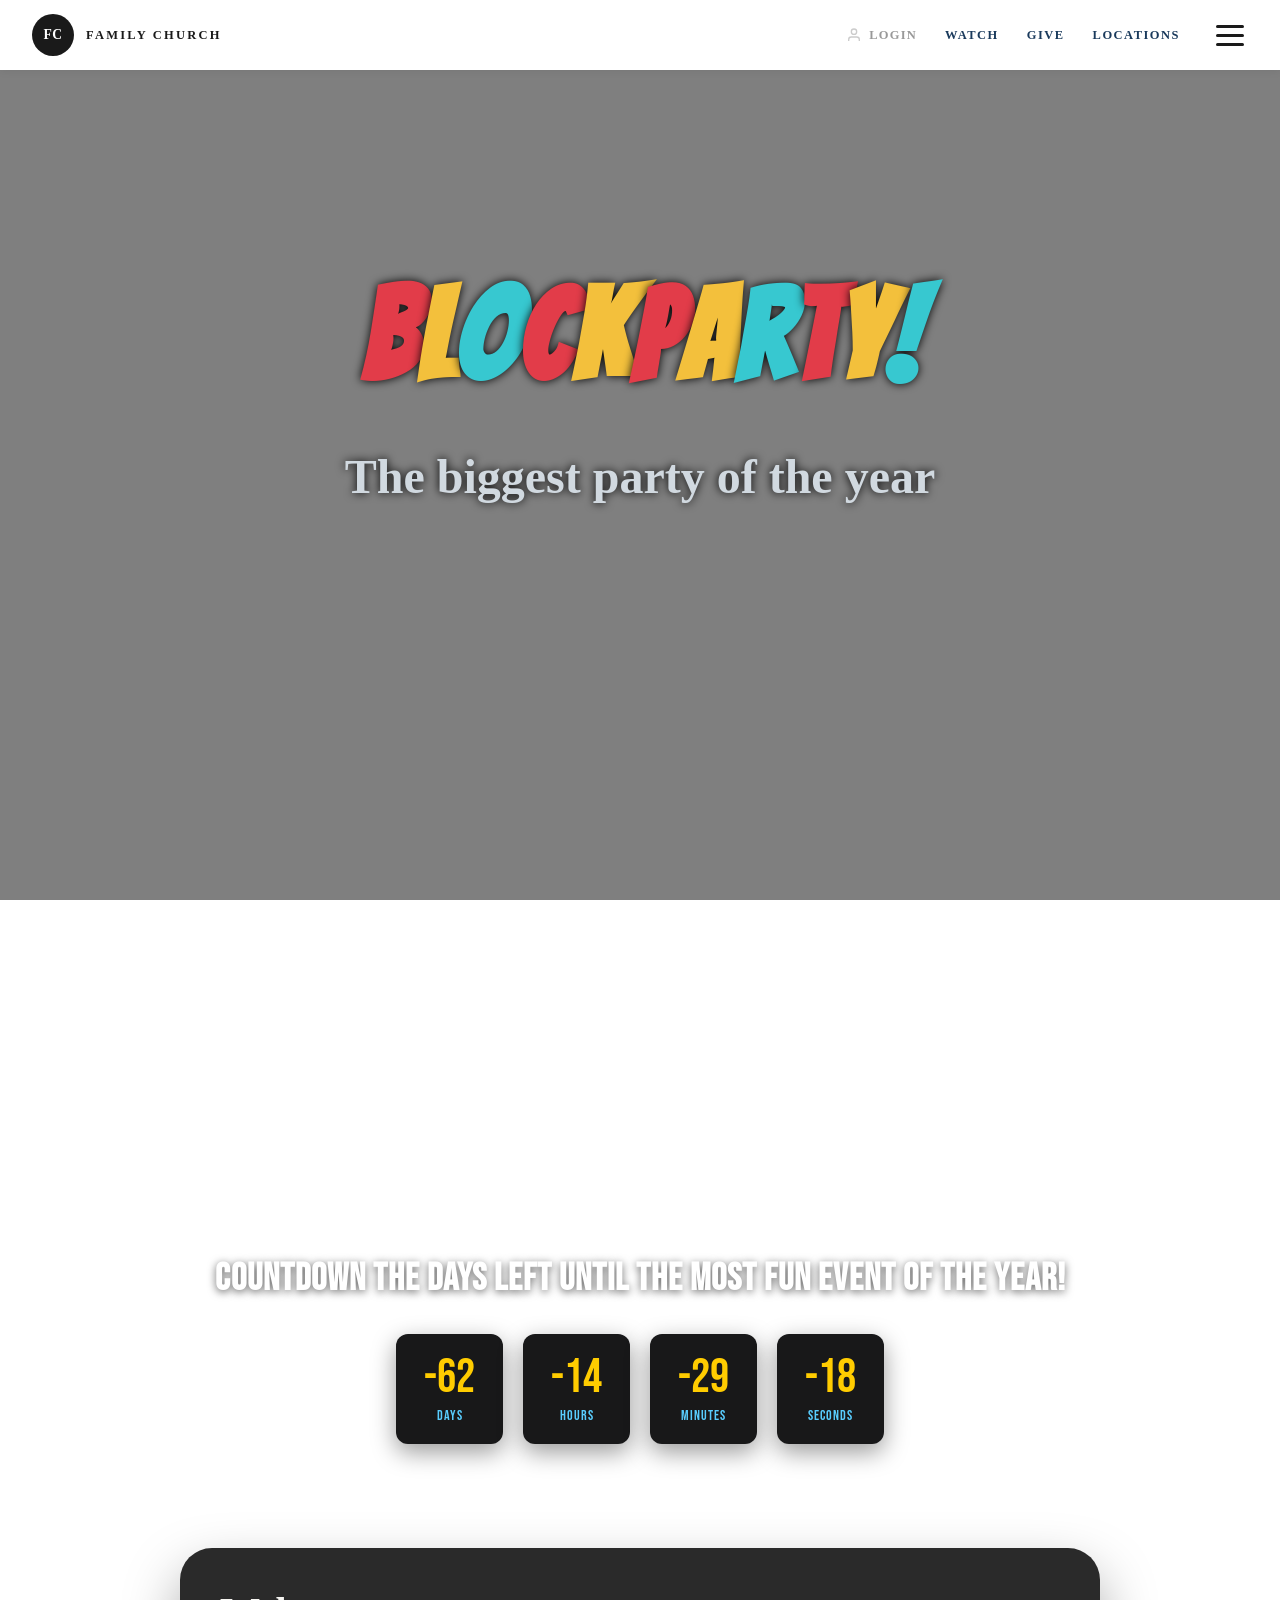
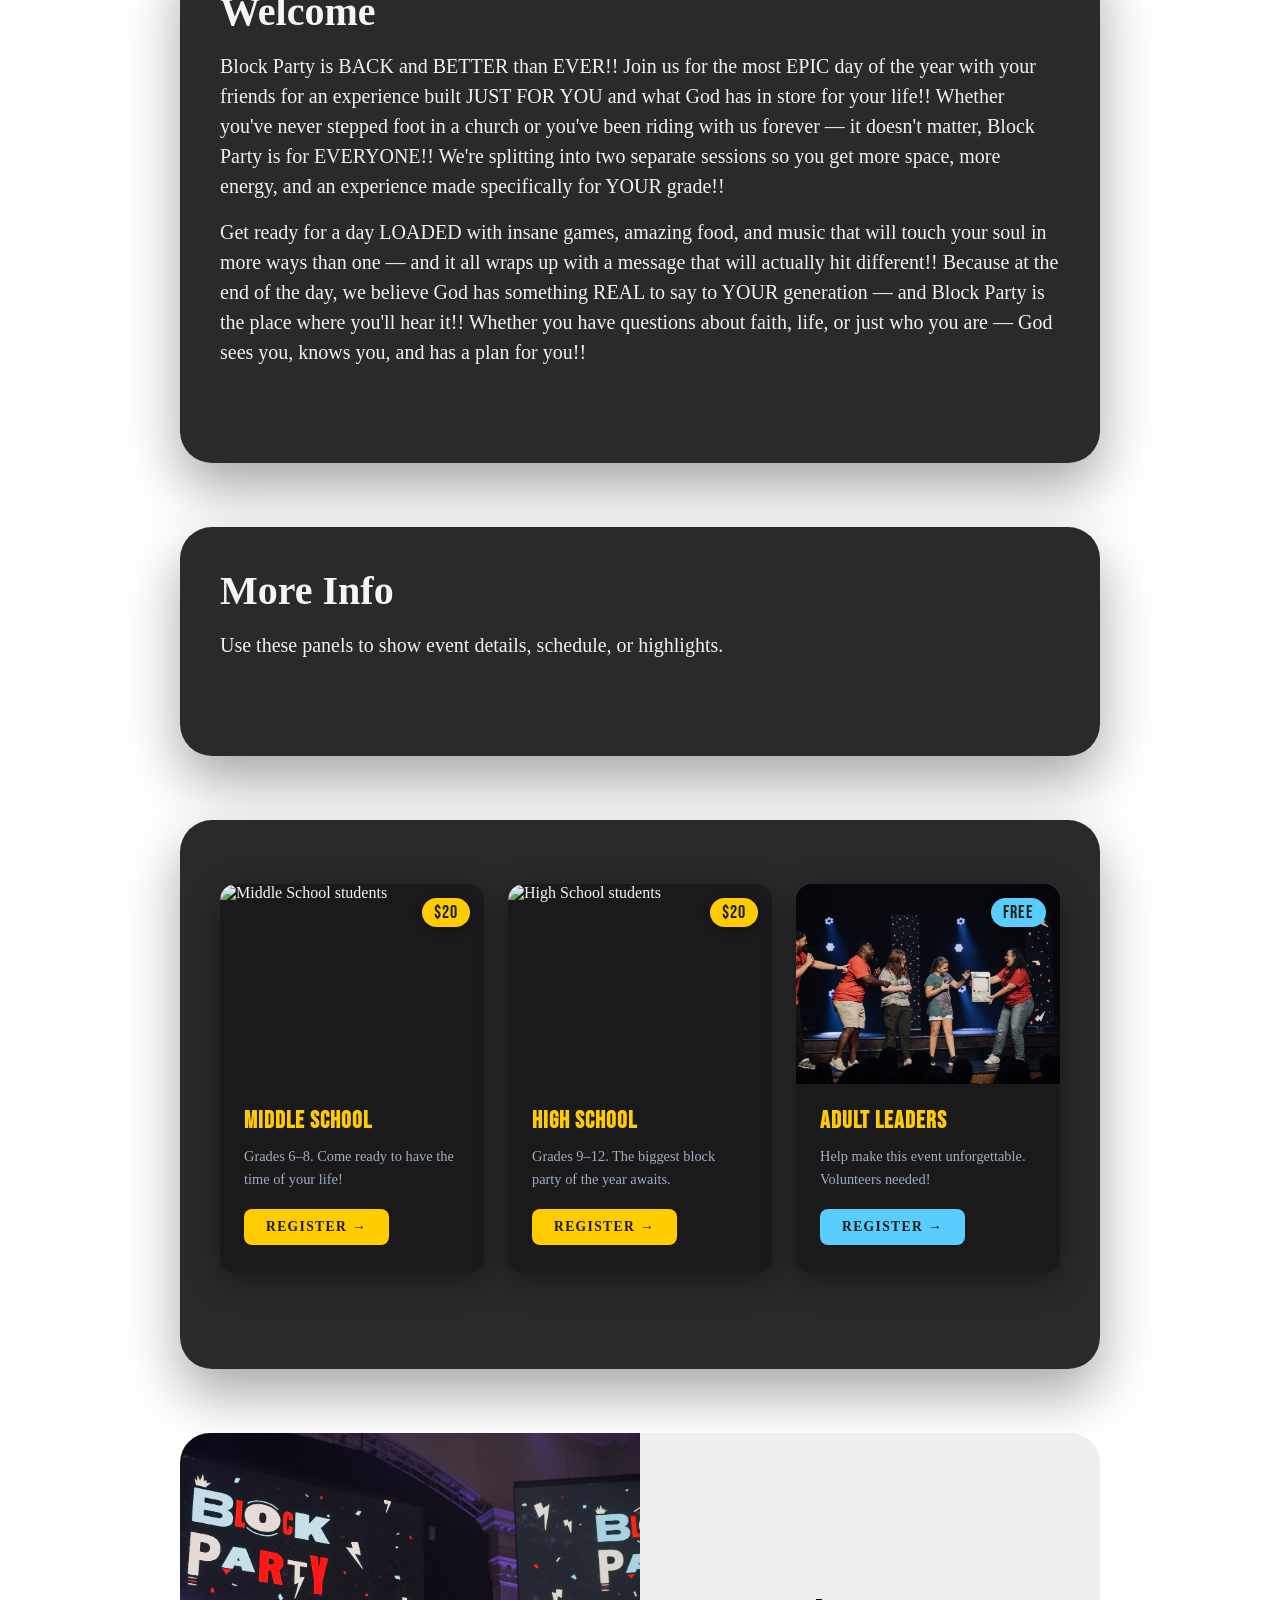
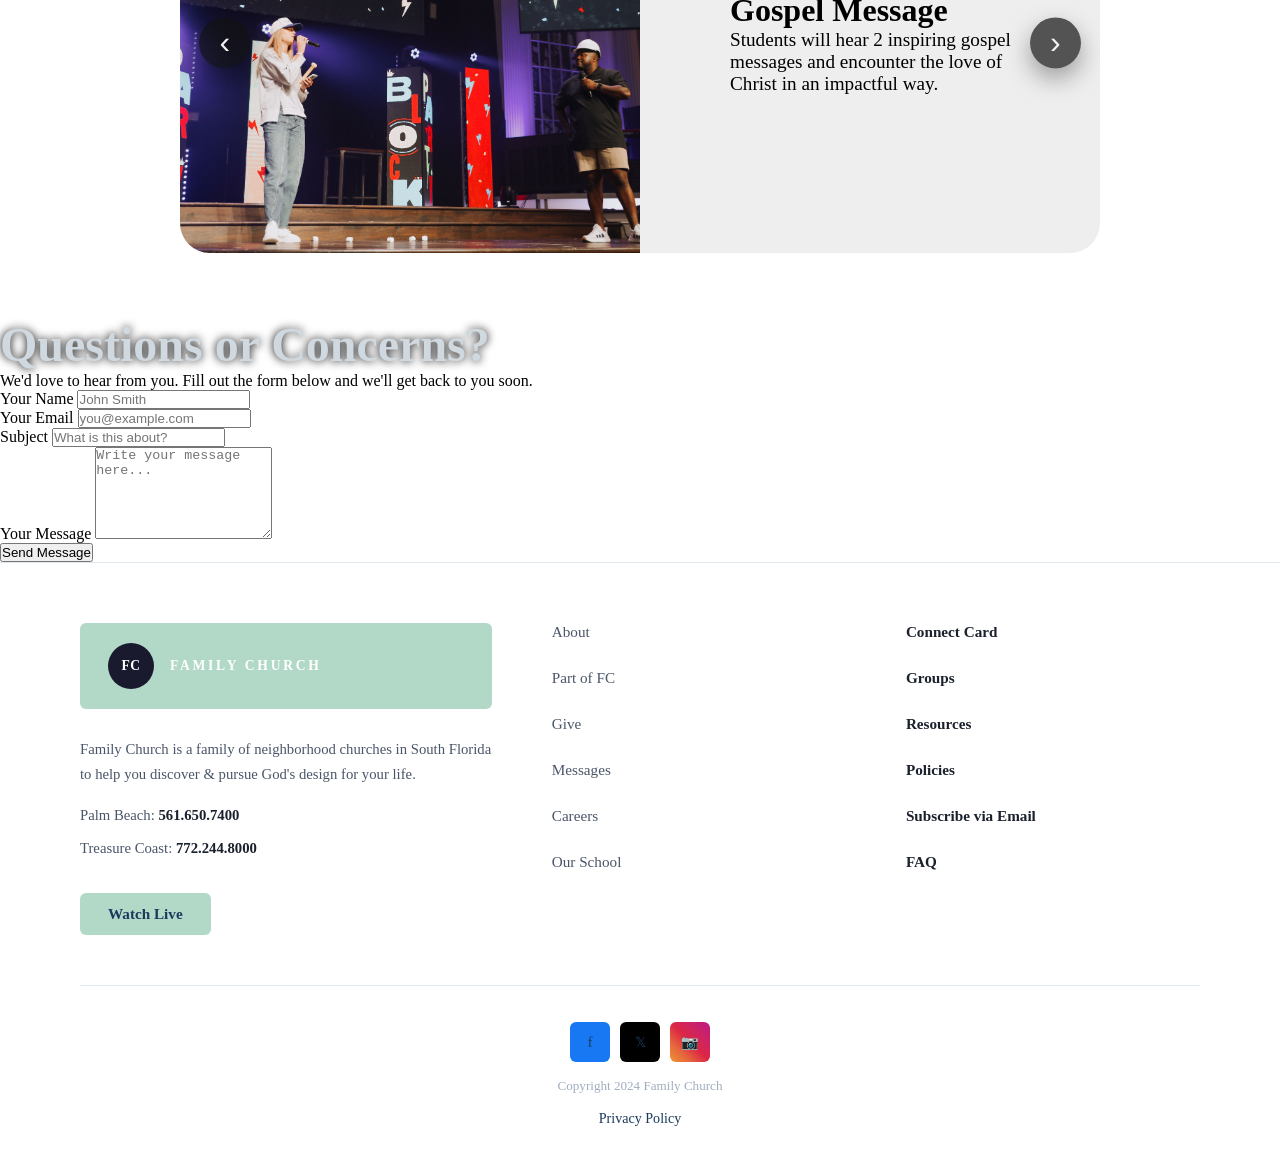
==== commit 6508197f: "Volunteer Picture renamed" ====
--- a/Index.html
+++ b/Index.html
@@ -609,7 +609,7 @@
     <!-- Adult Leaders -->
     <div class="reg-card">
       <div class="reg-card-img">
-        <img src="IMG_9448.jpg" alt="Adult leaders volunteering">
+        <img src="Volunteers.jpg" alt="Adult leaders volunteering">
         <div class="reg-badge free">FREE</div>
       </div>
       <div class="reg-card-body">
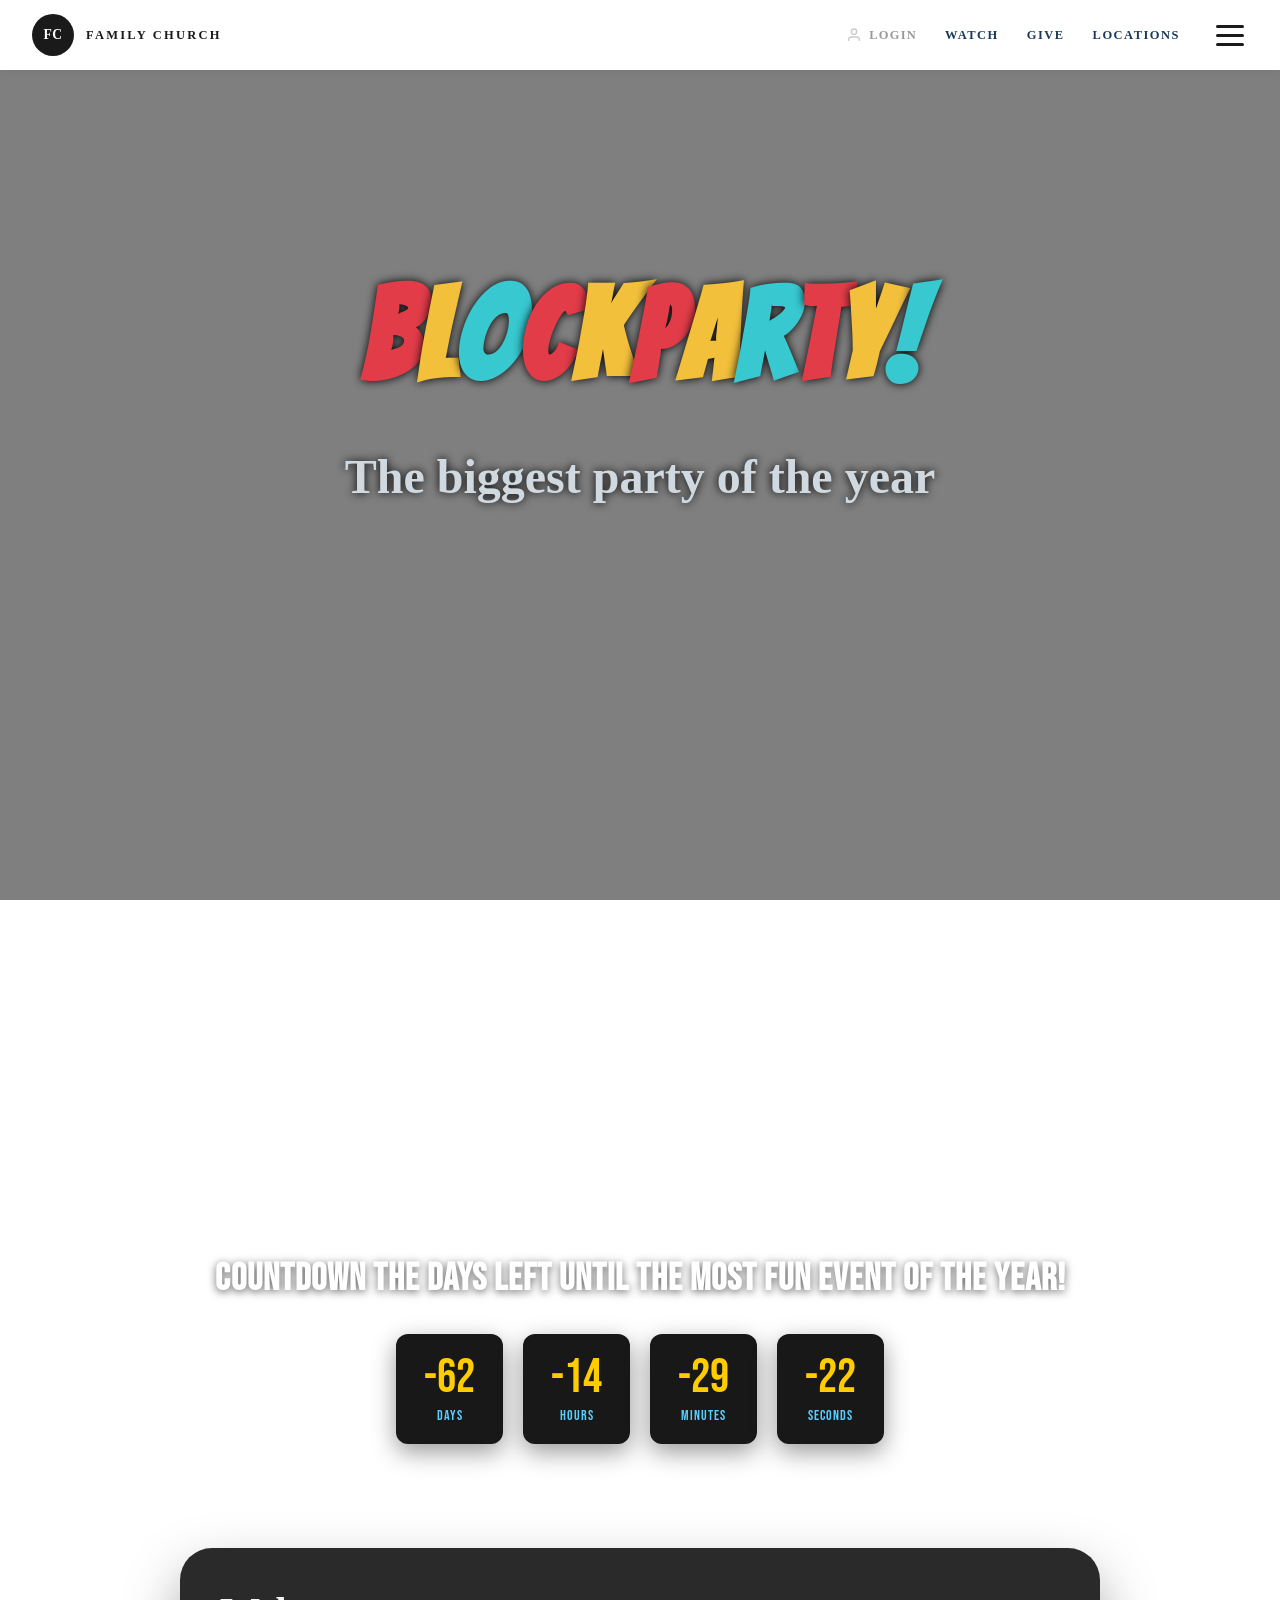
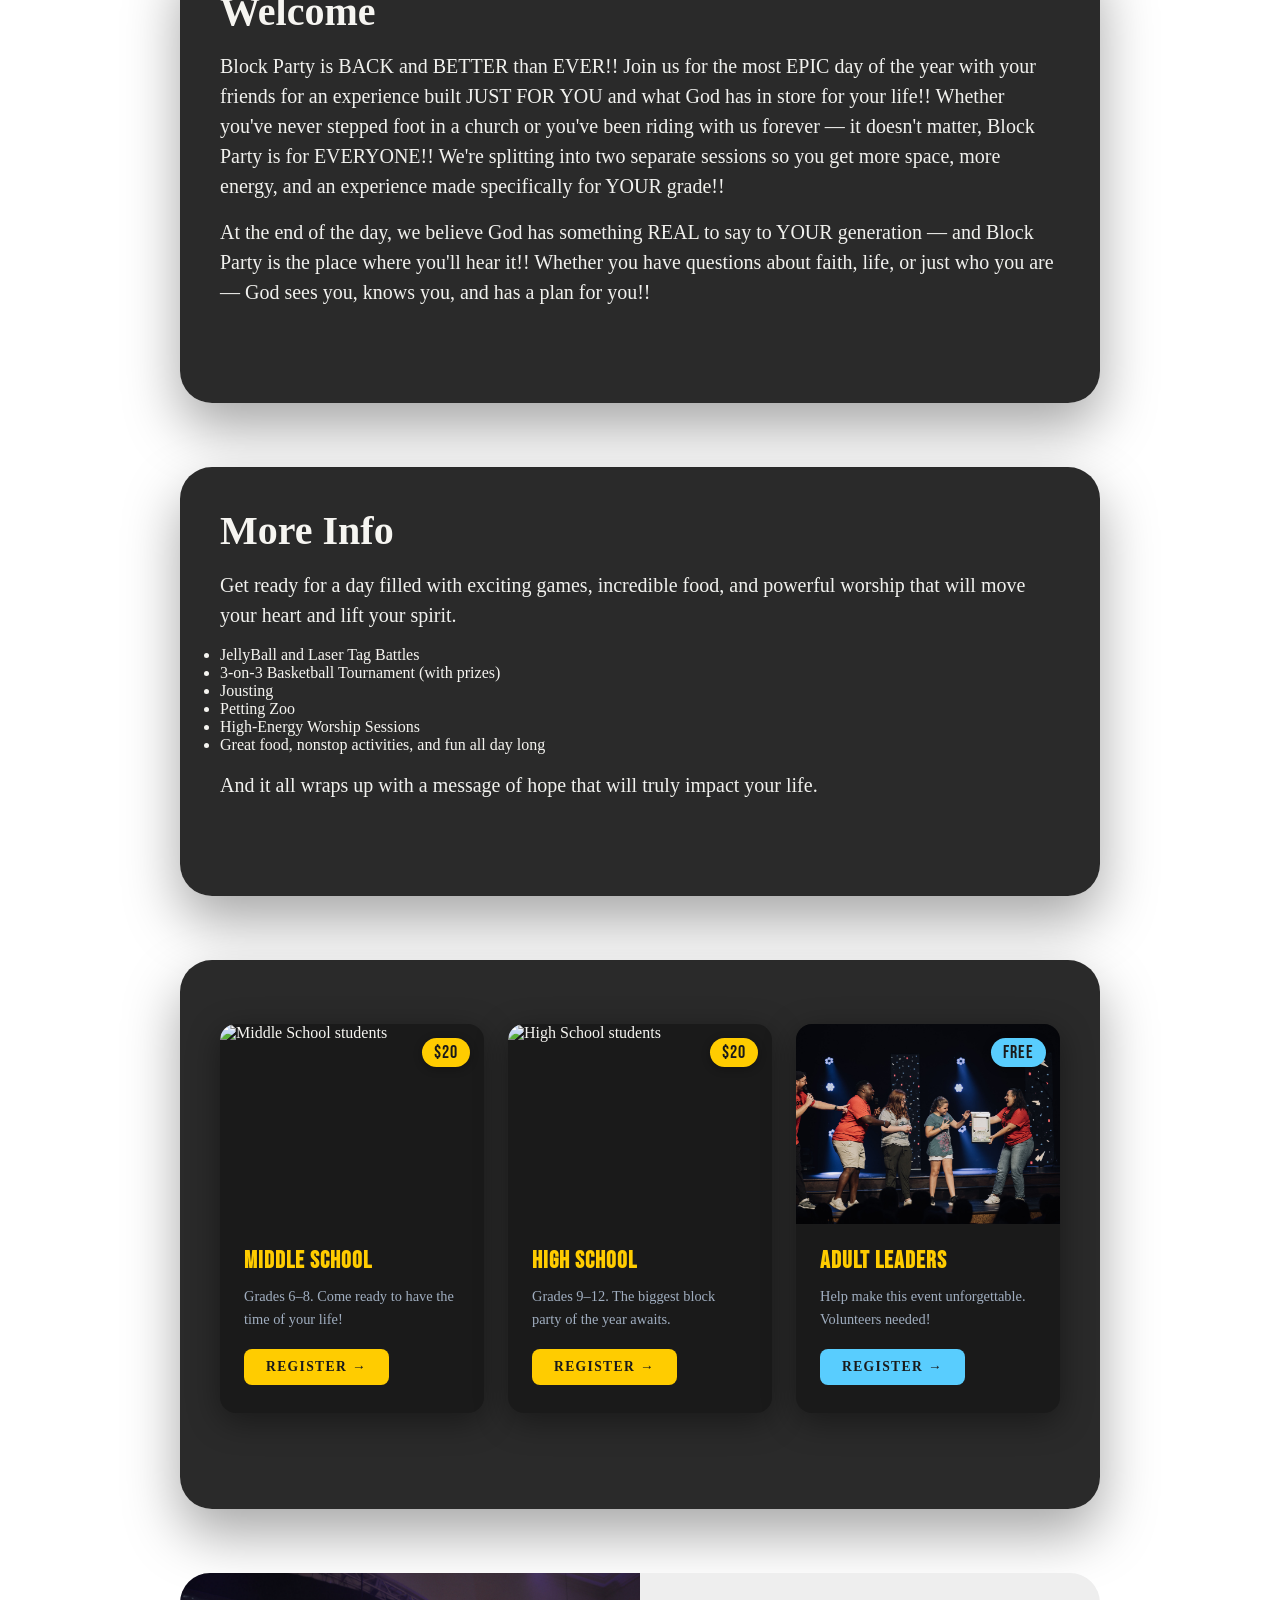
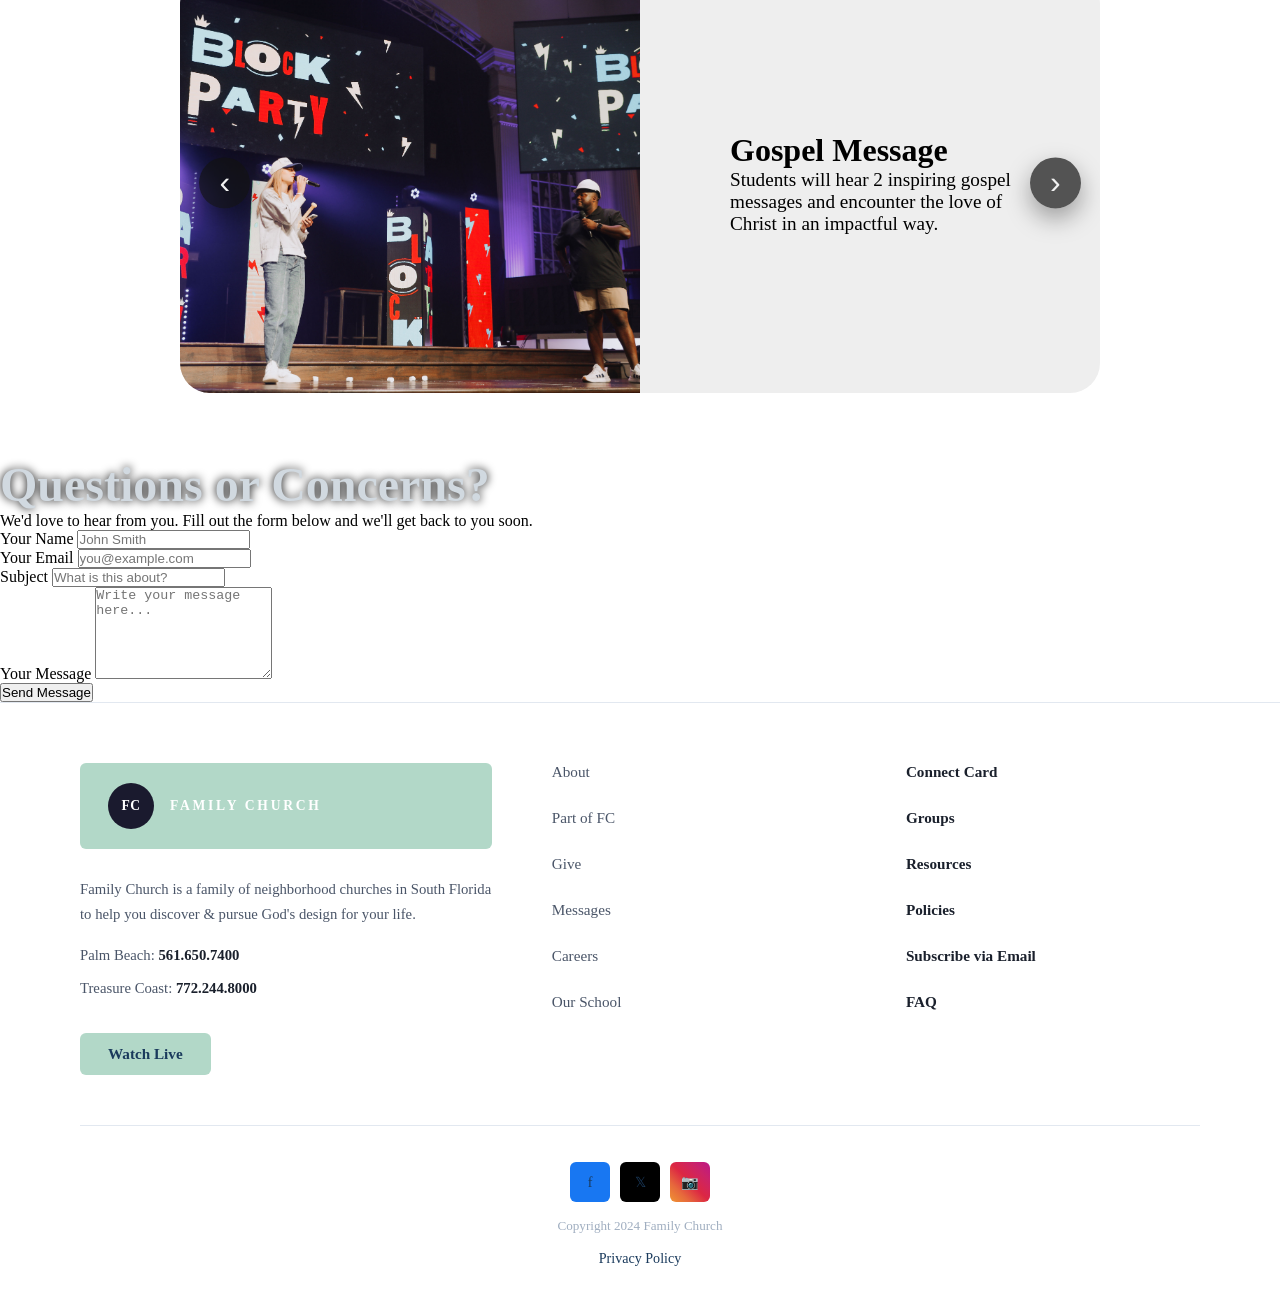
==== commit 7bc6ba7a: "Update index.html Updated event description and added more details about activities and worship." ====
--- a/Index.html
+++ b/Index.html
@@ -569,12 +569,28 @@
 <section class="box">
   <h3>Welcome</h3>
   <p>Block Party is BACK and BETTER than EVER!! Join us for the most EPIC day of the year with your friends for an experience built JUST FOR YOU and what God has in store for your life!! Whether you've never stepped foot in a church or you've been riding with us forever — it doesn't matter, Block Party is for EVERYONE!! We're splitting into two separate sessions so you get more space, more energy, and an experience made specifically for YOUR grade!!<p></p>
-  <p>Get ready for a day LOADED with insane games, amazing food, and music that will touch your soul in more ways than one — and it all wraps up with a message that will actually hit different!! Because at the end of the day, we believe God has something REAL to say to YOUR generation — and Block Party is the place where you'll hear it!! Whether you have questions about faith, life, or just who you are — God sees you, knows you, and has a plan for you!! </p>
+  <p>At the end of the day, we believe God has something REAL to say to YOUR generation — and Block Party is the place where you'll hear it!! Whether you have questions about faith, life, or just who you are — God sees you, knows you, and has a plan for you!! </p>
 </section>
 
-<section class="box">
+<section class="box more-info">
   <h3>More Info</h3>
-  <p>Use these panels to show event details, schedule, or highlights.</p>
+
+  <p class="lead">
+    Get ready for a day filled with exciting games, incredible food, and powerful worship that will move your heart and lift your spirit.
+  </p>
+
+  <ul class="info-list">
+    <p><li>JellyBall and Laser Tag Battles</li>
+    <li>3-on-3 Basketball Tournament (with prizes)</li>
+    <li>Jousting</li>
+    <li>Petting Zoo</li>
+    <li>High-Energy Worship Sessions</li>
+    <li>Great food, nonstop activities, and fun all day long</p>
+  </ul>
+
+  <p class="closing">
+    And it all wraps up with a message of hope that will truly impact your life.
+  </p>
 </section>
 
 <section class="box">
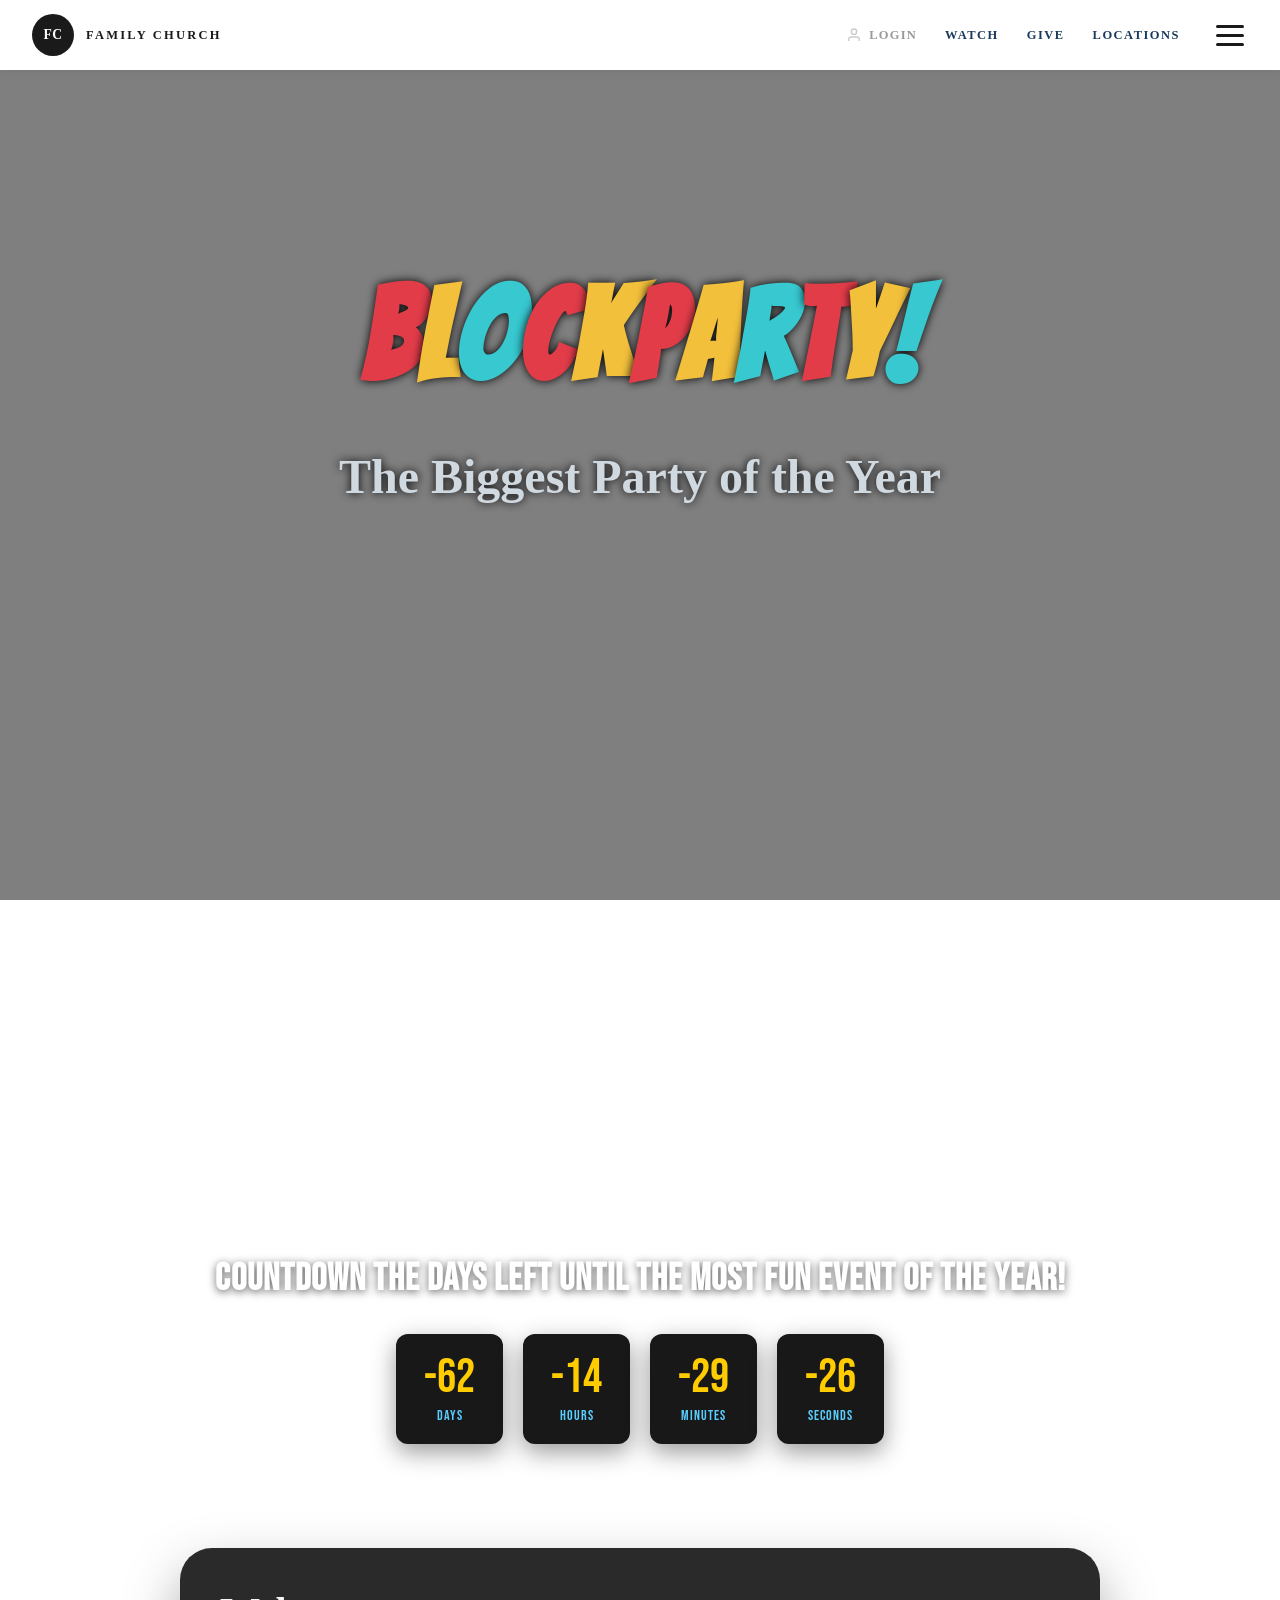
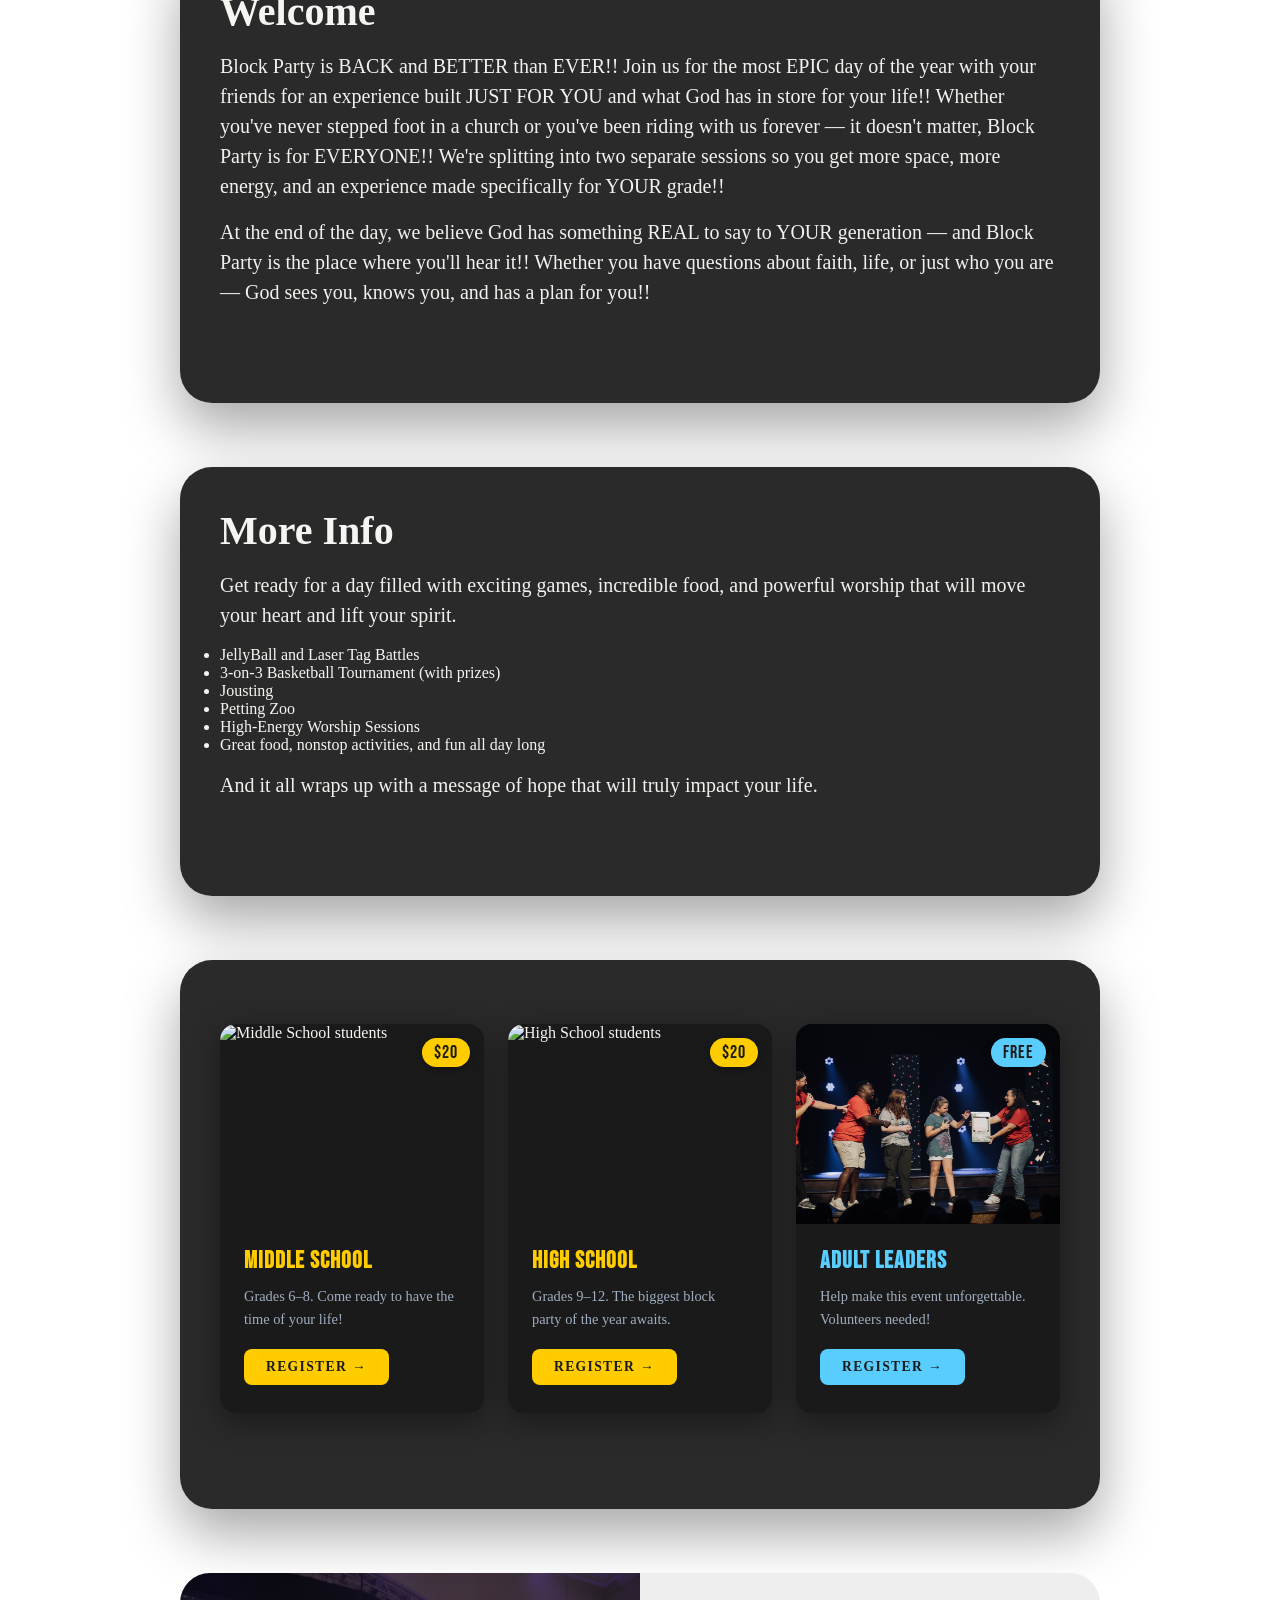
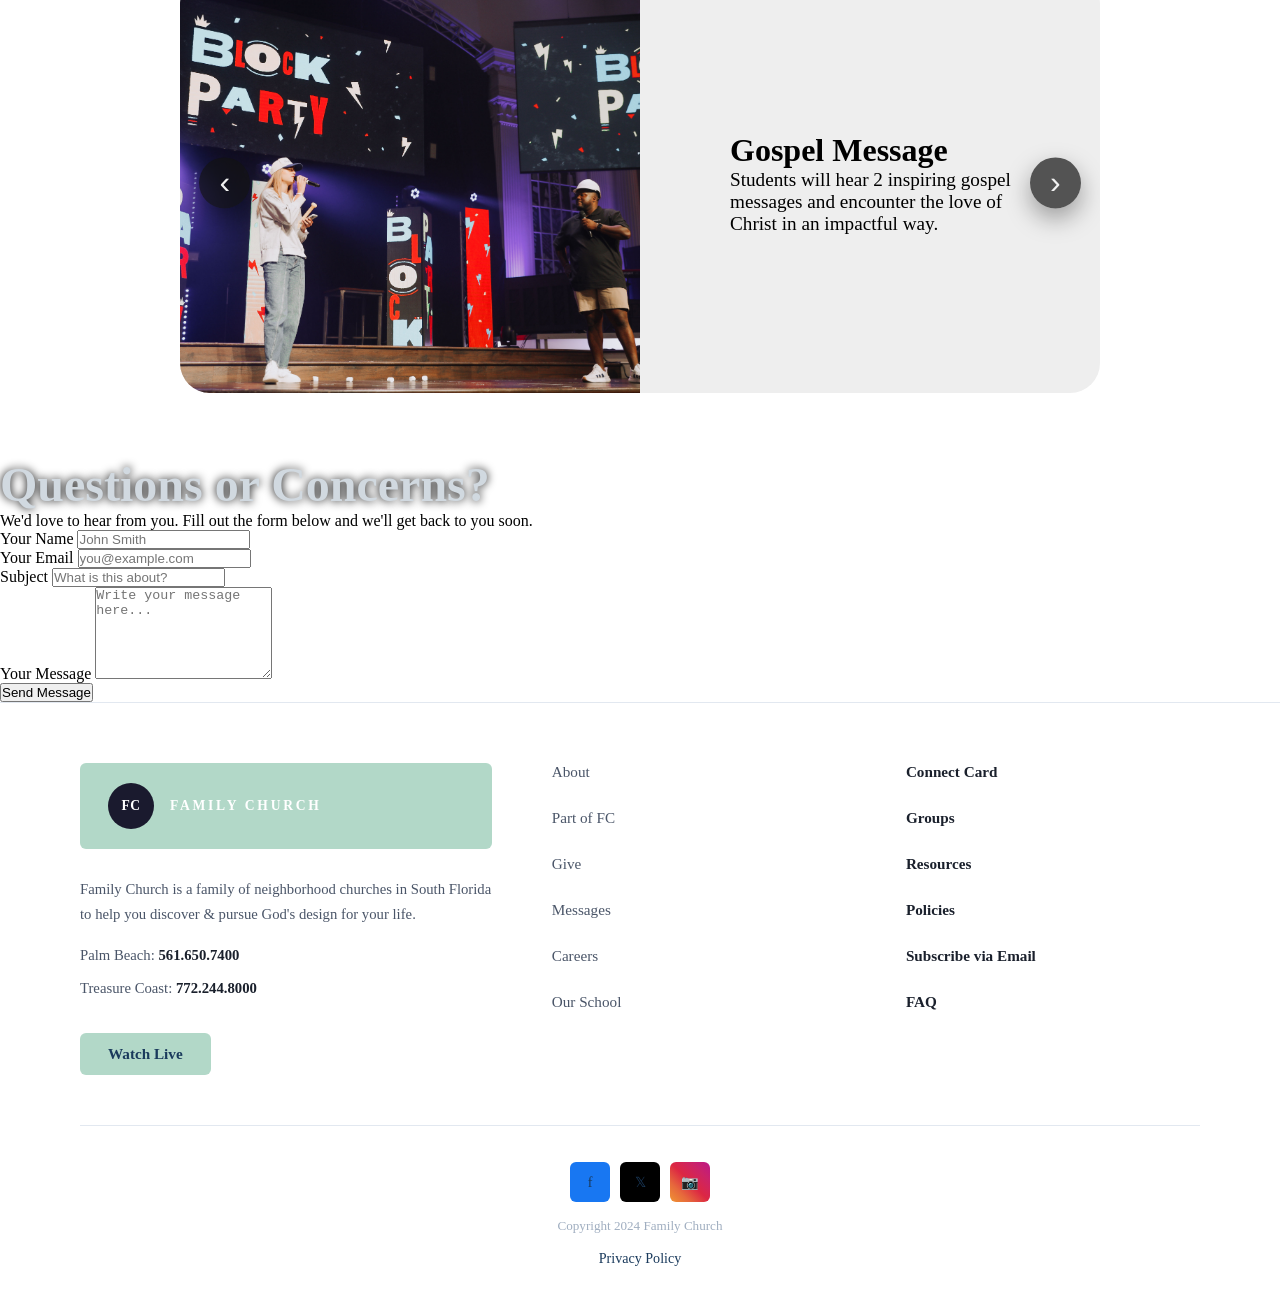
==== commit d0ecedd1: "Update headings and styles in Index.html" ====
--- a/Index.html
+++ b/Index.html
@@ -538,7 +538,7 @@
 <section class="hero">
   <div class="title">
     <h1>Block Party!</h1>
-    <h2>The biggest party of the year</h2>
+    <h2>The Biggest Party of the Year</h2>
   </div>
 </section>
 
@@ -629,7 +629,7 @@
         <div class="reg-badge free">FREE</div>
       </div>
       <div class="reg-card-body">
-        <h4>Adult Leaders</h4>
+        <h4 style="color: #59cdfe;">Adult Leaders</h4>
         <p>Help make this event unforgettable. Volunteers needed!</p>
         <a class="reg-btn volunteer" href="adultregistration.html">Register →</a>
       </div>
@@ -872,9 +872,9 @@
 const nextButton = document.querySelector('.next');
 
 let current = 0;
+let cycleTimer;
 
 function showCard(index) {
-
   infoCards[current].classList.remove('active');
 
   current = (index + infoCards.length) % infoCards.length;
@@ -882,8 +882,28 @@
   infoCards[current].classList.add('active');
 }
 
-prevButton.addEventListener("click", () => showCard(current - 1));
-nextButton.addEventListener("click", () => showCard(current + 1));
+function startCycle() {
+  cycleTimer = setInterval(() => {
+    showCard(current + 1);
+  }, 6000);
+}
+
+function resetCycle() {
+  clearInterval(cycleTimer);
+  startCycle();
+}
+
+prevButton.addEventListener("click", () => {
+  showCard(current - 1);
+  resetCycle();
+});
+
+nextButton.addEventListener("click", () => {
+  showCard(current + 1);
+  resetCycle();
+});
+
+startCycle();
 
 // Countdown
 const eventDate = new Date("October 5, 2026 09:00:00");
--- a/initial.css
+++ b/initial.css
@@ -39,14 +39,23 @@
 .info-track{
   position: relative;
   width: 100%;
-  max-width: 1400px;   /* was 900px */
+  max-width: 1400px;
+  height: 420px;
   margin: auto;
 }
 
 .info-card{
-  display: none;
+  position: absolute;
+  top: 0;
+  left: 0;
+  width: 100%;
+
+  display: flex;
   align-items: center;
   gap: 40px;
+
+  opacity: 0;
+  transition: opacity 0.5s ease-in-out;
 
   background: #eee;
   border-radius: 30px;
@@ -54,7 +63,8 @@
 }
 
 .info-card.active{
-  display: flex;
+  opacity: 1;
+  z-index: 2;
 }
 
 .card-image{
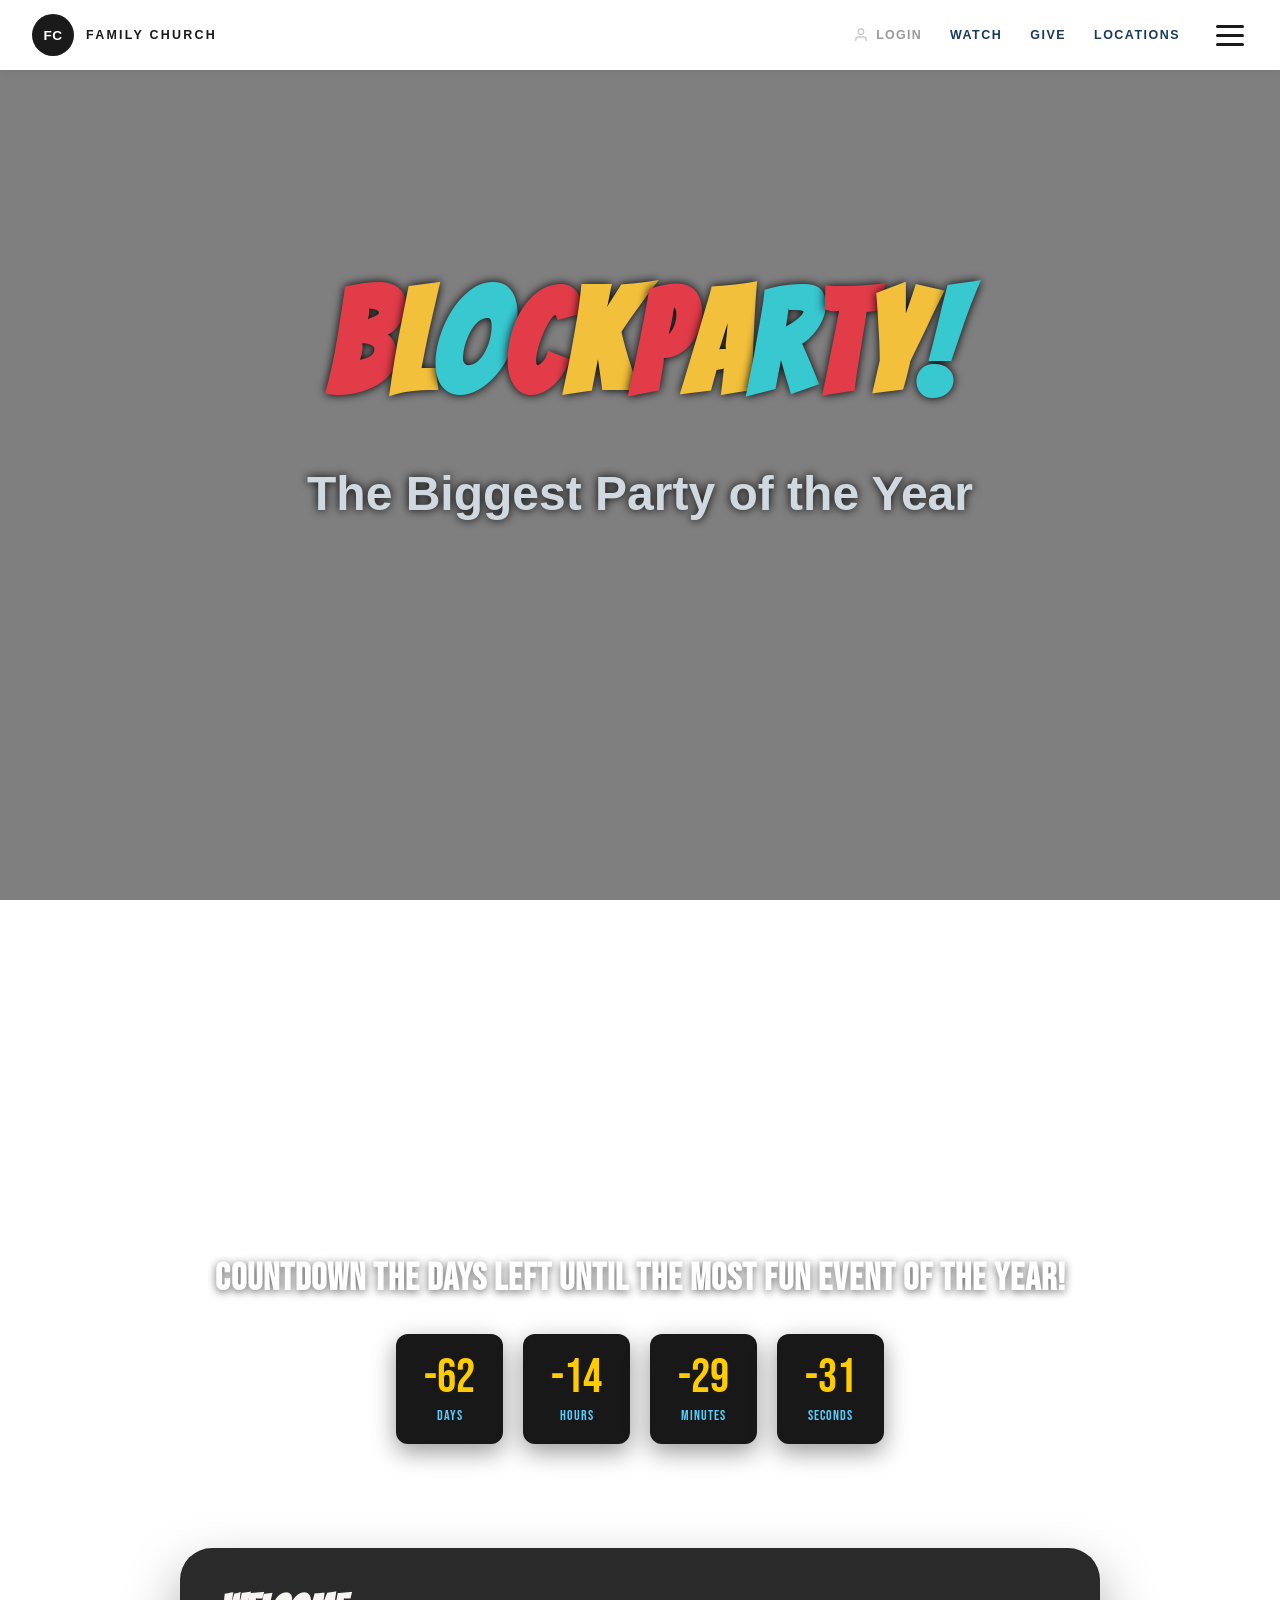
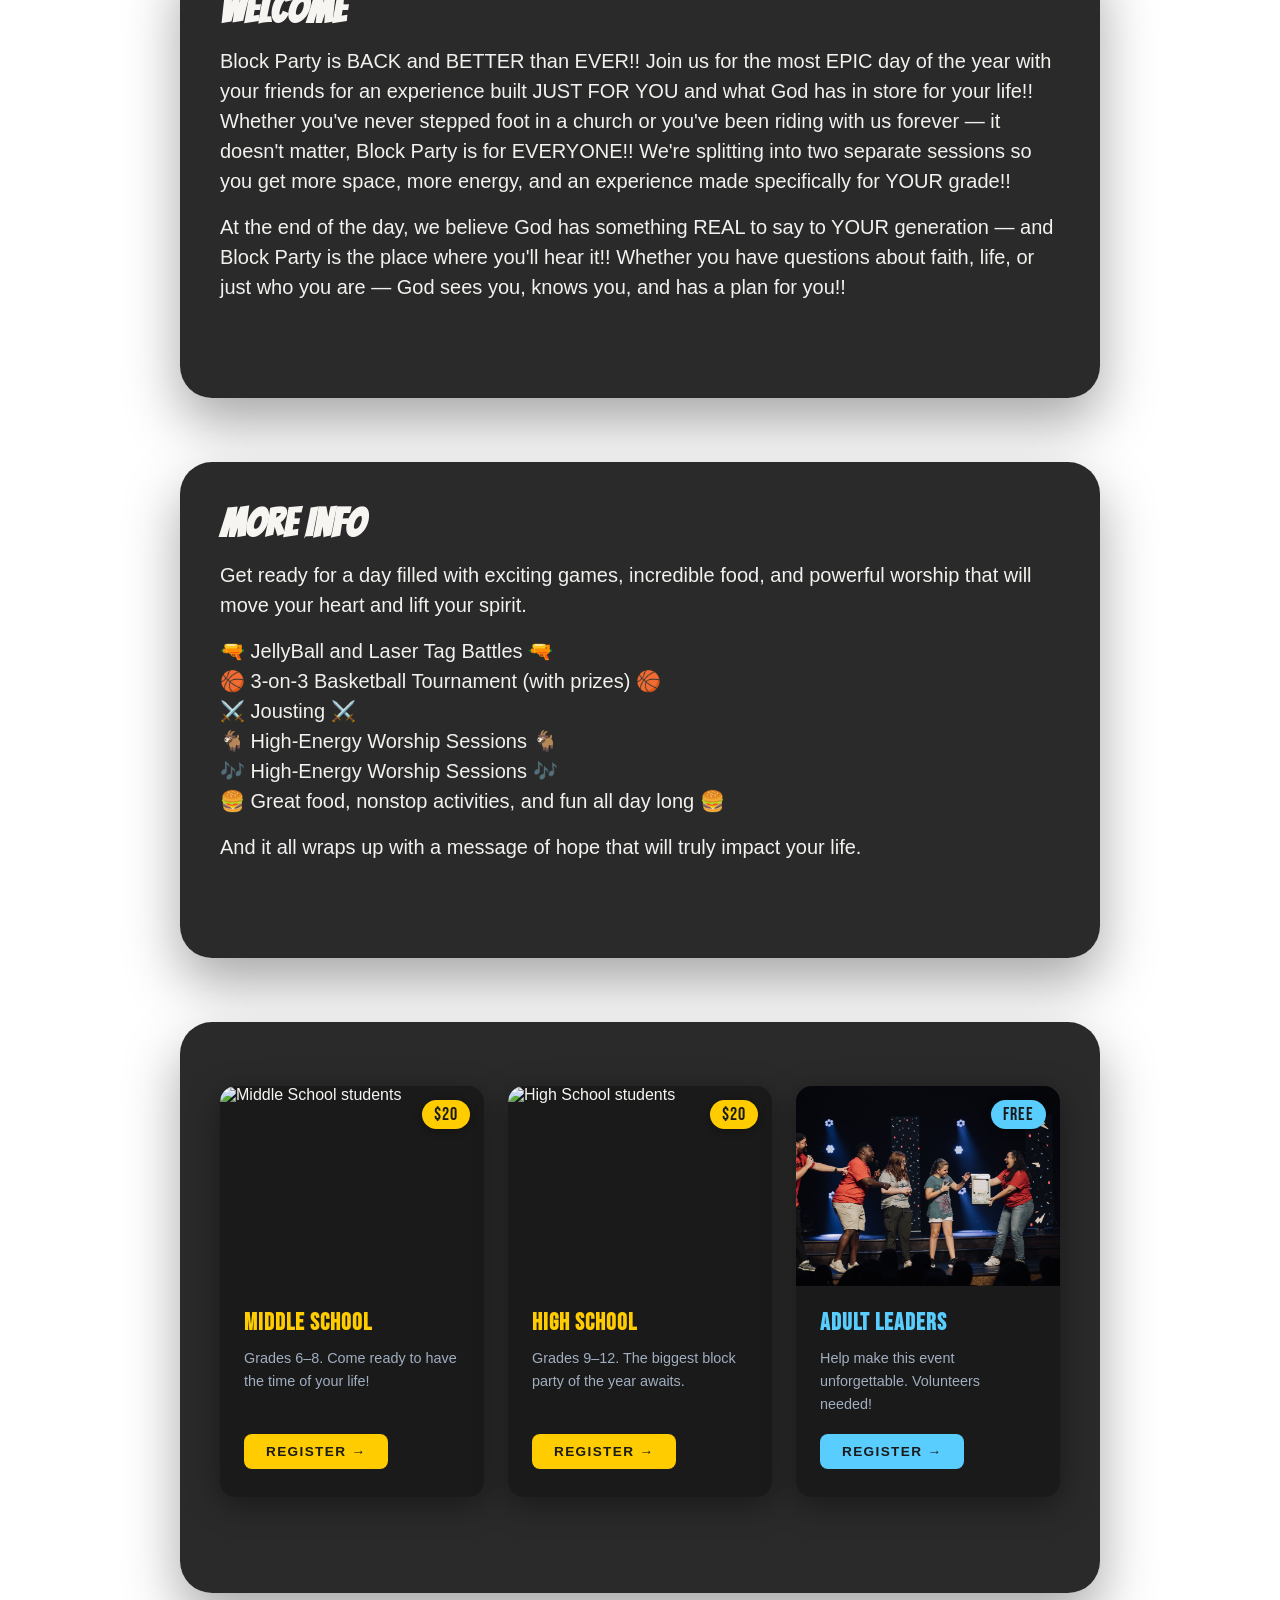
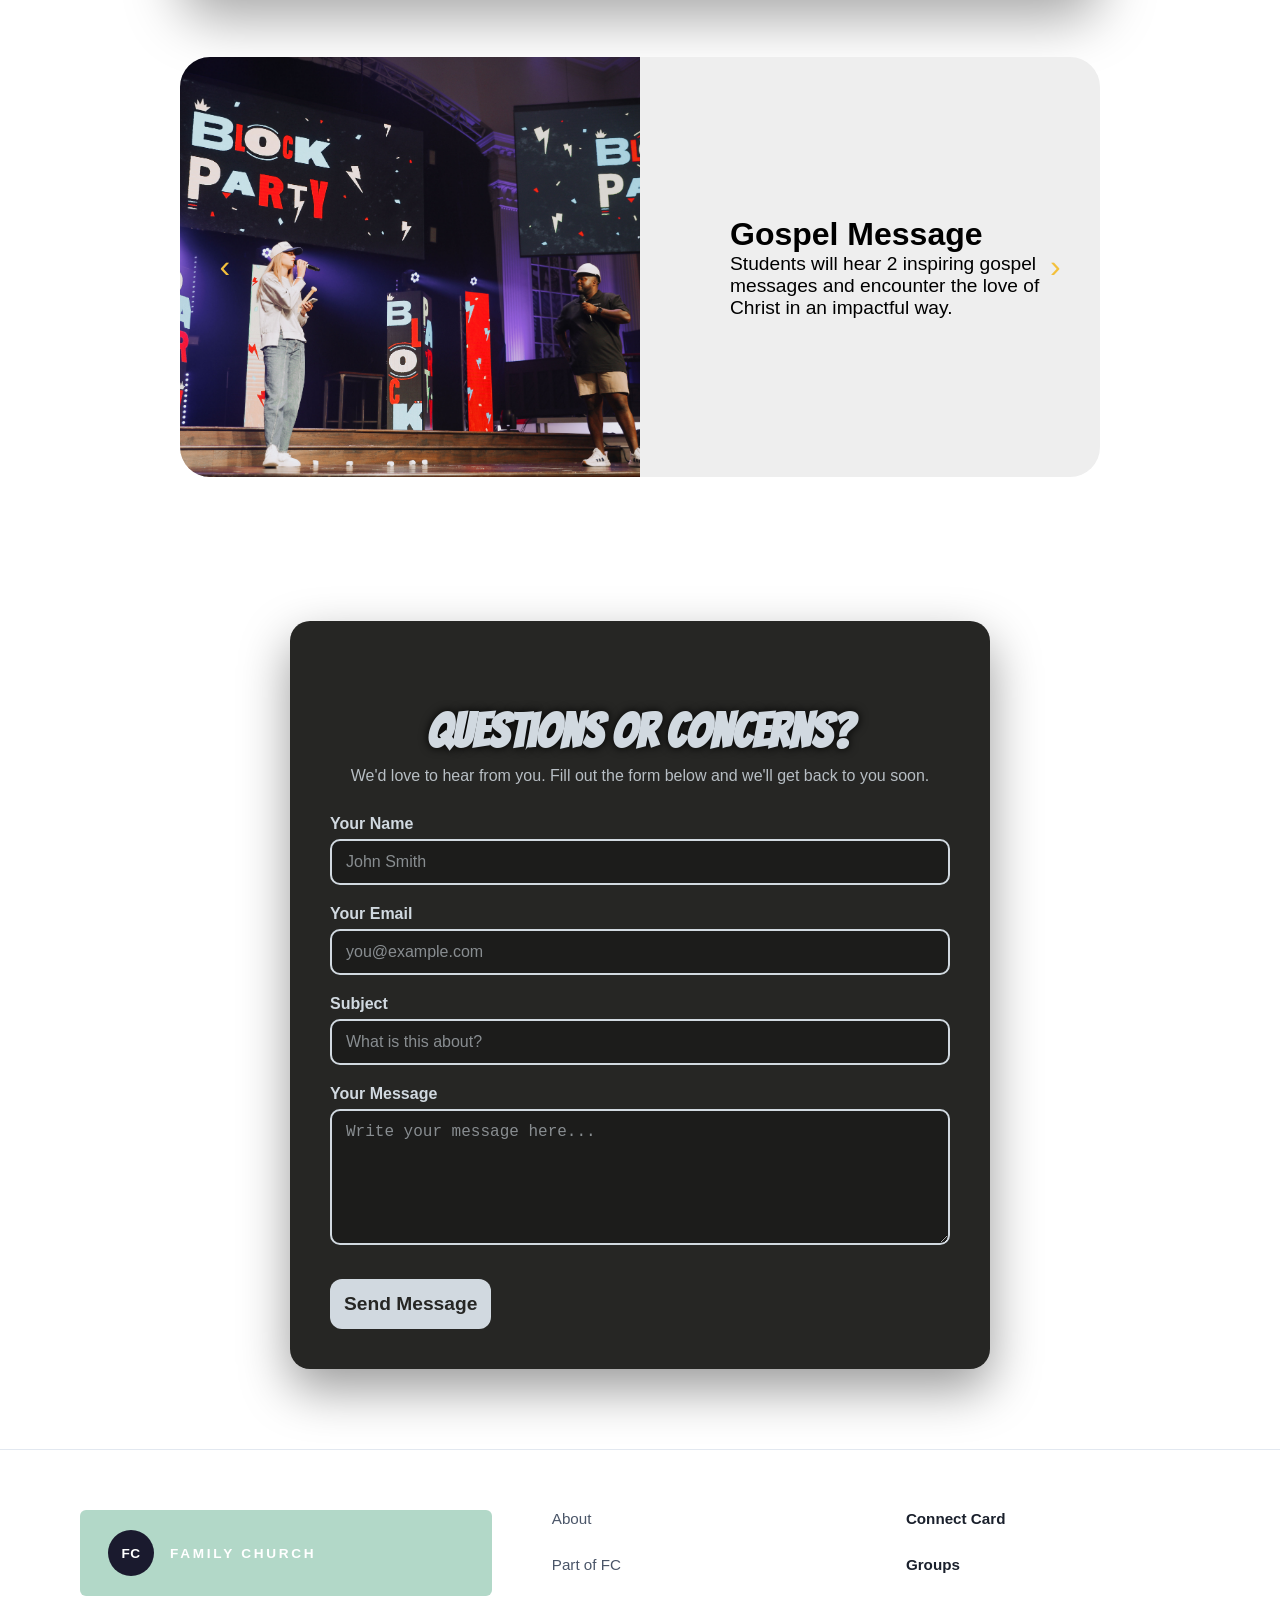
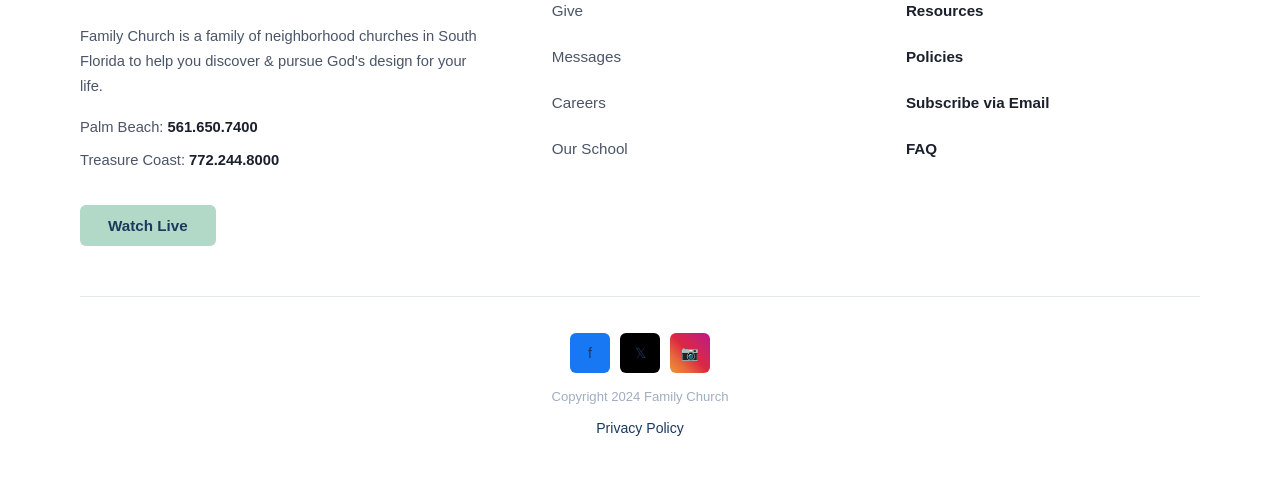
==== commit 2bc3aafd: "Merge branch 'main' of https://github.com/Ajisbeast/Code-a-thon-2026" ====
--- a/Index.html
+++ b/Index.html
@@ -579,14 +579,13 @@
     Get ready for a day filled with exciting games, incredible food, and powerful worship that will move your heart and lift your spirit.
   </p>
 
-  <ul class="info-list">
-    <p><li>JellyBall and Laser Tag Battles</li>
-    <li>3-on-3 Basketball Tournament (with prizes)</li>
-    <li>Jousting</li>
-    <li>Petting Zoo</li>
-    <li>High-Energy Worship Sessions</li>
-    <li>Great food, nonstop activities, and fun all day long</p>
-  </ul>
+    <p>
+    🔫 JellyBall and Laser Tag Battles 🔫
+    <br>🏀 3-on-3 Basketball Tournament (with prizes) 🏀
+    <br>⚔️ Jousting ⚔️
+    <br>🐐 High-Energy Worship Sessions 🐐
+    <br>🎶 High-Energy Worship Sessions 🎶
+    <br>🍔 Great food, nonstop activities, and fun all day long 🍔</p>
 
   <p class="closing">
     And it all wraps up with a message of hope that will truly impact your life.
--- a/initial.css
+++ b/initial.css
@@ -7,7 +7,7 @@
   background-repeat: no-repeat;
   background-attachment: fixed;
   background-blend-mode: darken; /* or multiply */
-  font-family: 'Bungee', cursive;
+  font-family: Arial, Helvetica, sans-serif;
   color:black;
   margin: 0;
 }
@@ -100,14 +100,14 @@
   height: 3.2rem;
   border: none;
   border-radius: 999px;
-  background: rgba(18, 18, 18, 0.7);
-  color: #f1f1f1;
+  background: rgba(18, 18, 18, 0);
+  color: #f3c03c;
   font-size: 2rem;
   cursor: pointer;
   display: flex;
   align-items: center;
   justify-content: center;
-  box-shadow: 0 10px 25px rgba(0, 0, 0, 0.35);
+  box-shadow: 0 10px 25px rgba(0, 0, 0, 0);
   transition: transform 0.2s ease, background 0.2s ease;
   z-index: 5;
 }
@@ -155,6 +155,7 @@
   margin-top: 0;
   font-size: 2.5rem;
   color: #f6f5f1;
+  font-family: 'Bangers', cursive;
 }
 
 .box p {
@@ -178,7 +179,7 @@
 .title span:nth-child(3n)   { color: #37c8d0; }
 
 body h1 {
-    font-size: clamp(5rem, 10vw, 9em);
+    font-size: clamp(2.5rem, 12vw, 9em);
     color: #d1d9e0;
     text-shadow: 0px 0px 10px black;
     margin-top: clamp(10vh, 12vh, 15vh);
@@ -201,3 +202,87 @@
     background: #262624;
 }
 
+.questions-form {
+  padding: 80px 20px;
+  display: flex;
+  justify-content: center;
+}
+
+.contact-container {
+  max-width: 700px;
+  width: 100%;
+  background: #262624;
+  border-radius: 20px;
+  padding: 40px;
+  box-shadow: 0 20px 50px rgba(0,0,0,0.4);
+}
+
+.contact-title {
+  font-family: 'Bangers', cursive;
+  font-size: 3rem;
+  color: #d1d9e0;
+  text-align: center;
+  margin-bottom: 10px;
+}
+
+.contact-subtitle {
+  text-align: center;
+  color: #d1d9e0;
+  margin-bottom: 30px;
+  opacity: 0.85;
+}
+
+.contact-form {
+  display: flex;
+  flex-direction: column;
+  gap: 20px;
+}
+
+.form-label {
+  display: block;
+  margin-bottom: 6px;
+  color: #d1d9e0;
+  font-weight: bold;
+}
+
+.form-input,
+.form-textarea {
+  width: 100%;
+  padding: 12px 14px;
+  border-radius: 10px;
+  border: 2px solid #d1d9e0;
+  background: #1c1c1b;
+  color: #d1d9e0;
+  font-size: 1rem;
+  outline: none;
+  transition: 0.2s ease;
+}
+
+.form-input::placeholder,
+.form-textarea::placeholder {
+  color: rgba(209,217,224,0.6);
+}
+
+.form-input:focus,
+.form-textarea:focus {
+  border-color: #d1d9e0;
+  box-shadow: 0 0 8px rgba(209,217,224,0.4);
+}
+
+.form-submit-btn {
+  margin-top: 10px;
+  padding: 14px;
+  border: none;
+  border-radius: 12px;
+  background: #d1d9e0;
+  color: #262624;
+  font-size: 1.2rem;
+  font-weight: bold;
+  cursor: pointer;
+  transition: 0.25s ease;
+}
+
+.form-submit-btn:hover {
+  background: white;
+  transform: translateY(-2px);
+}
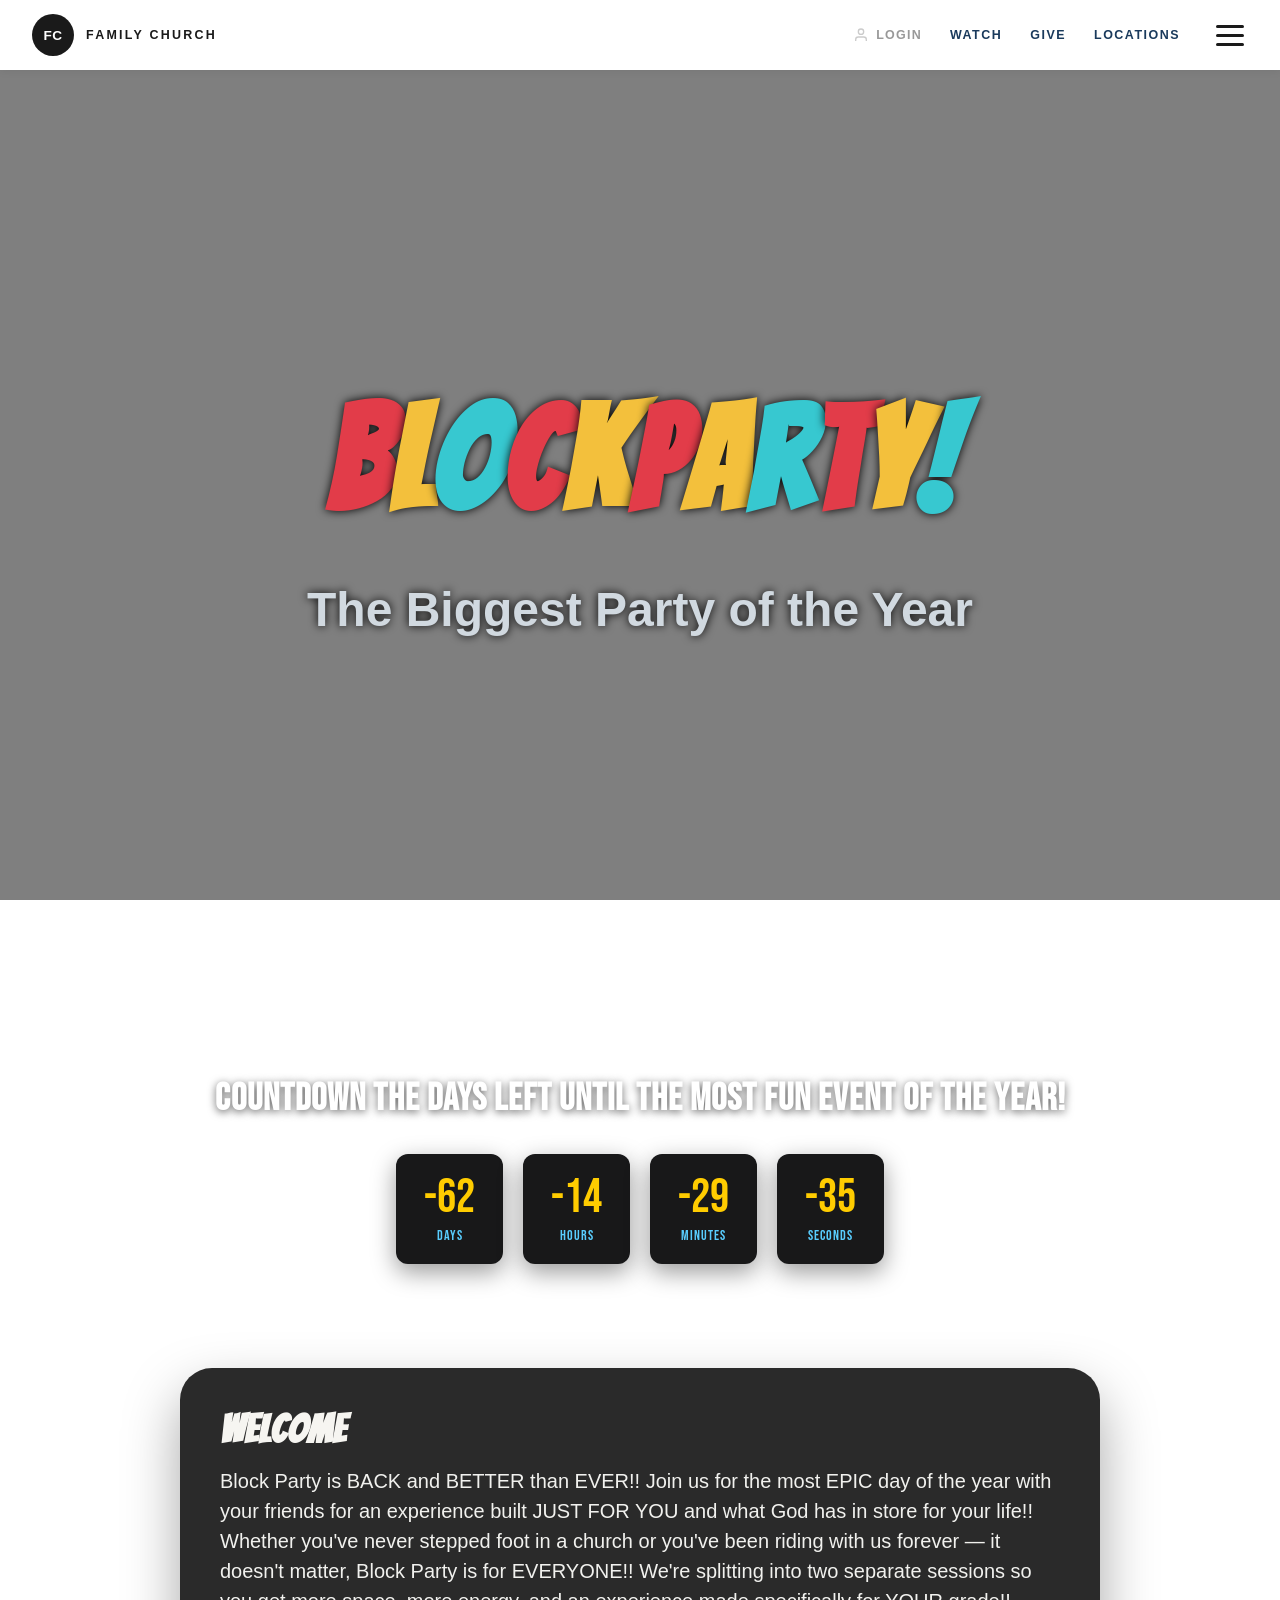
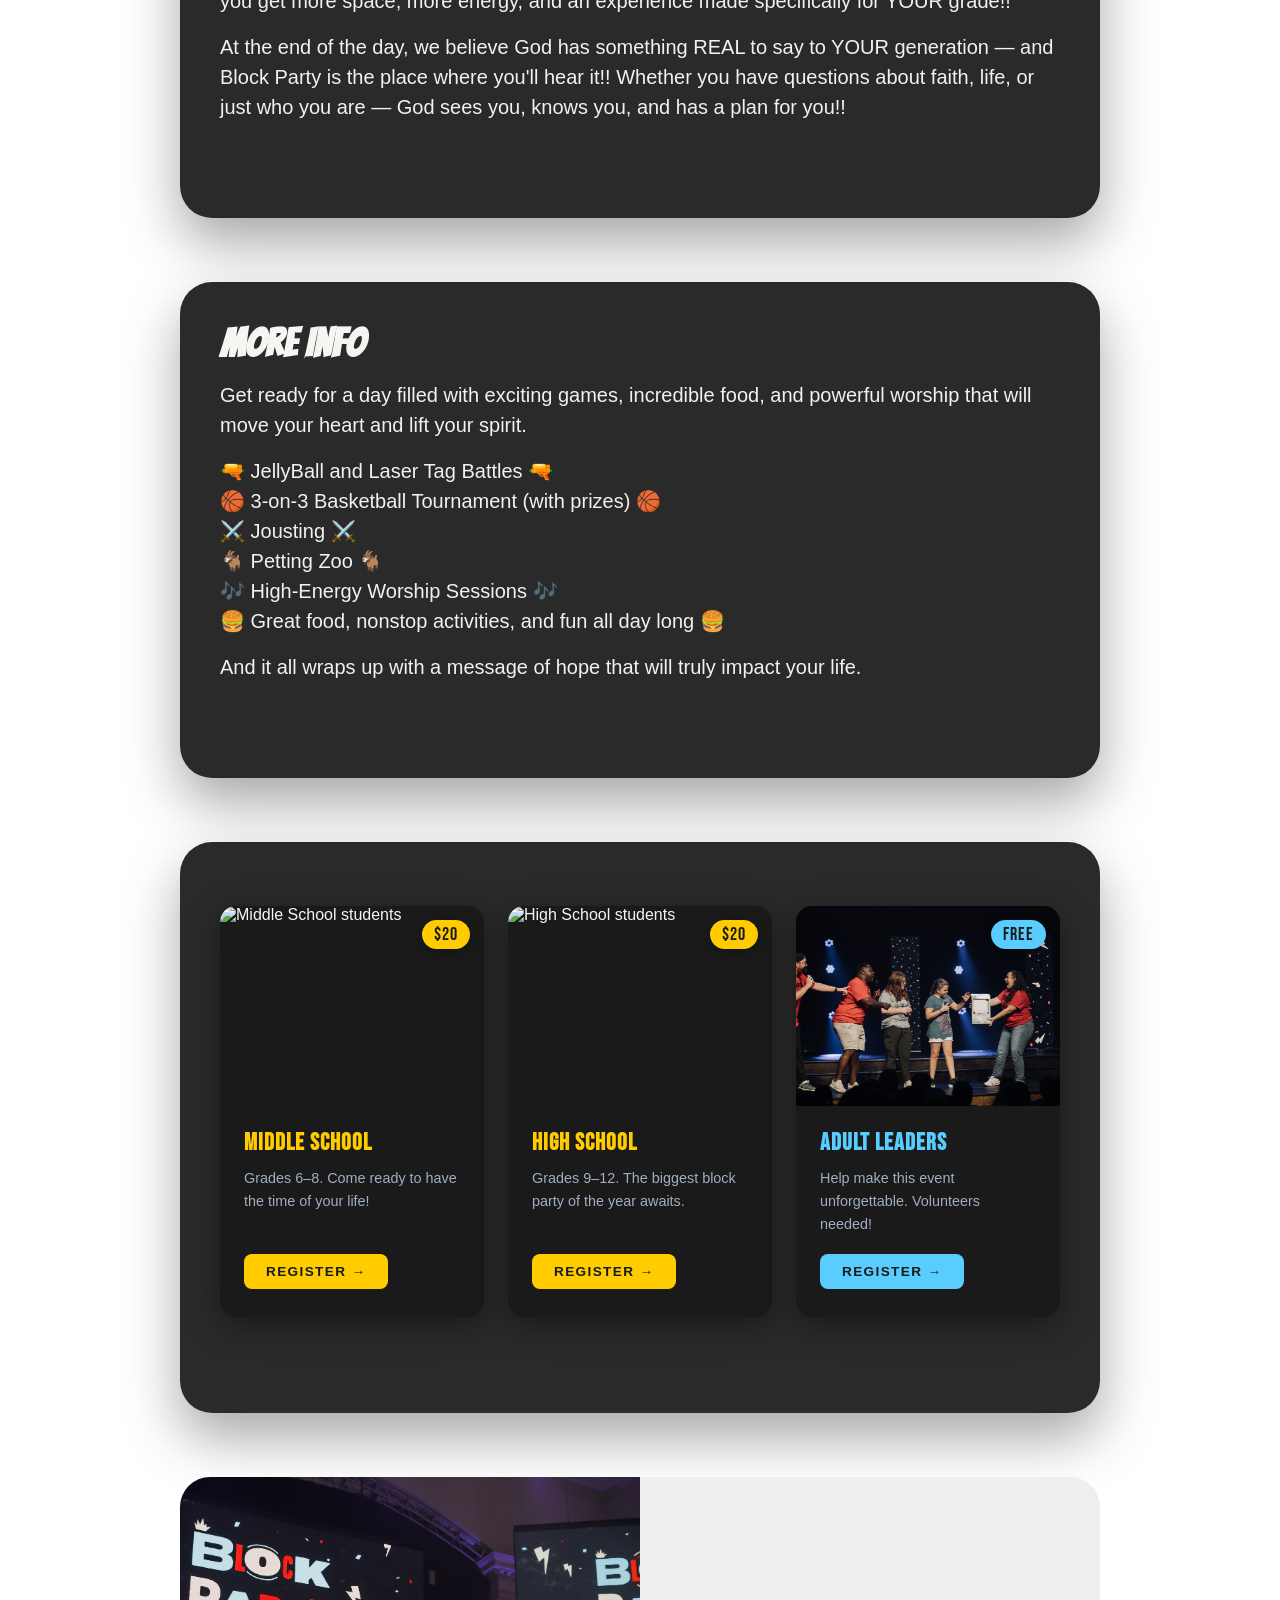
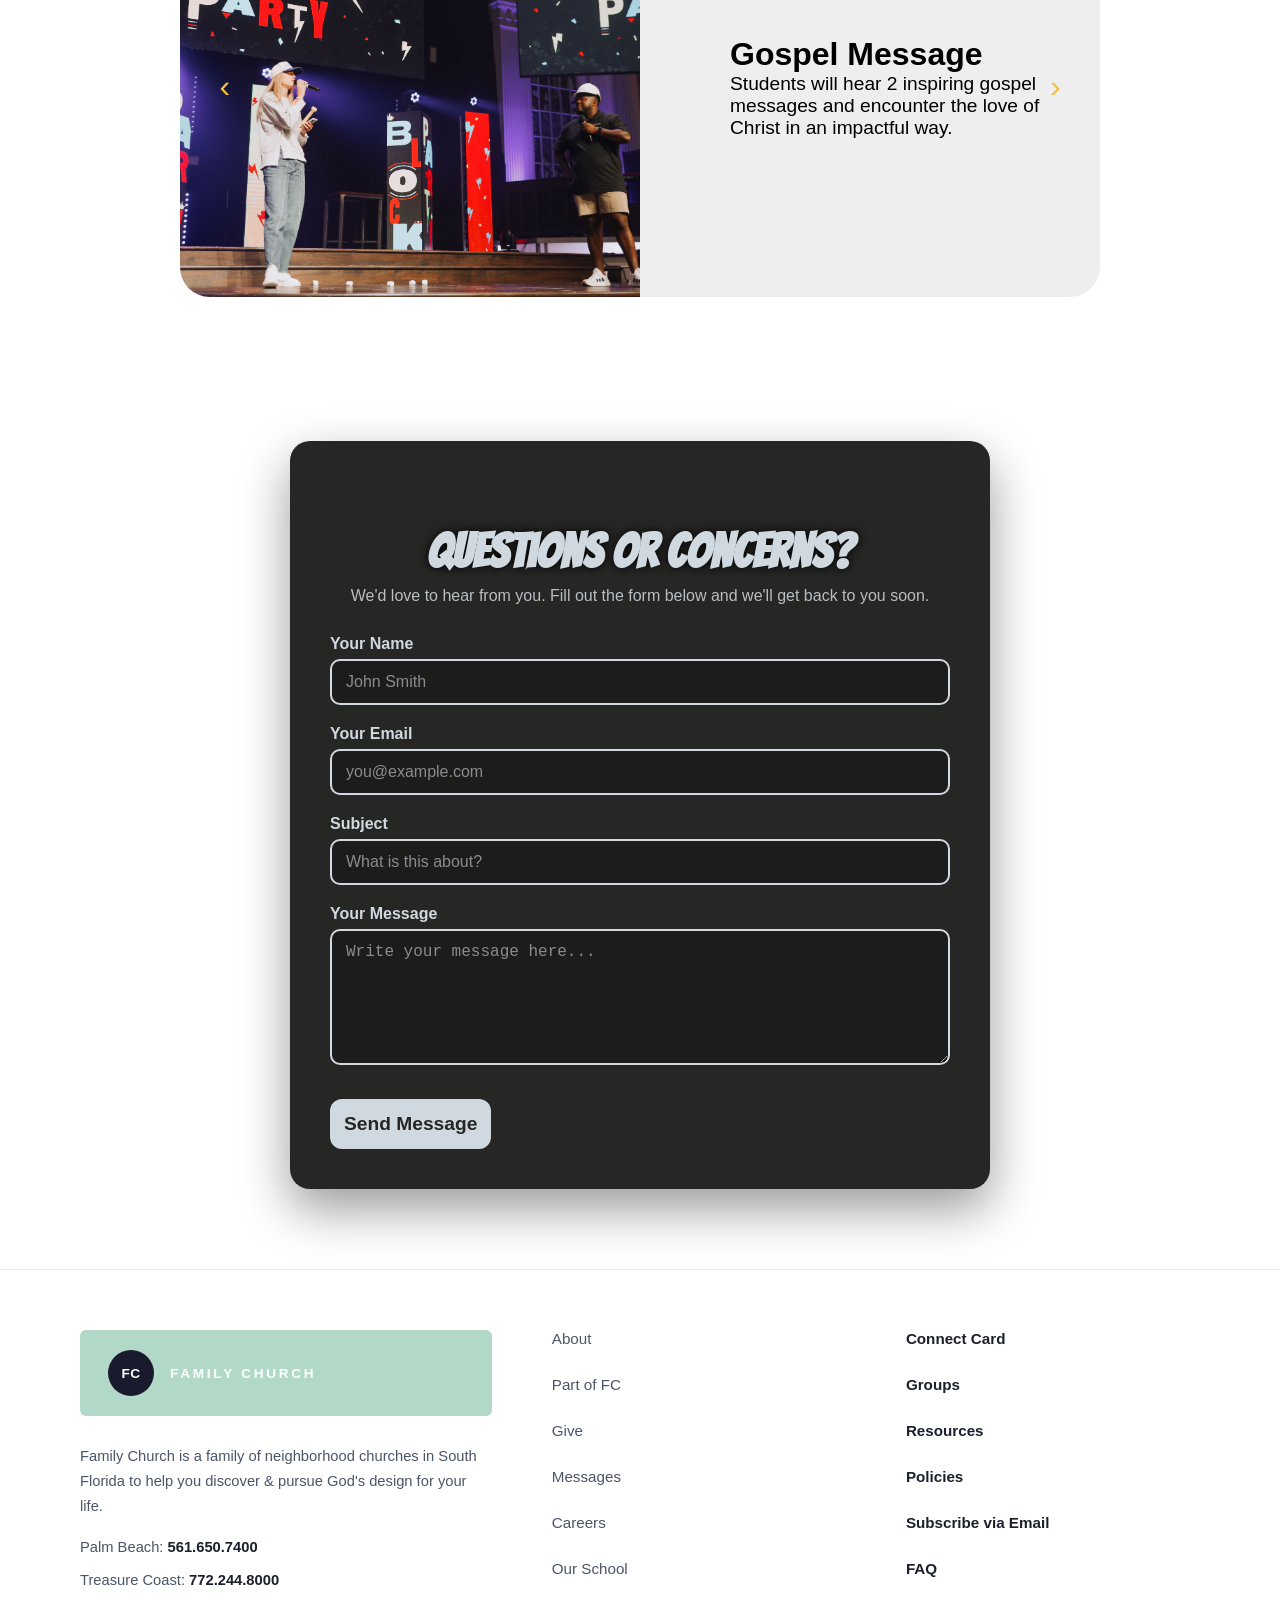
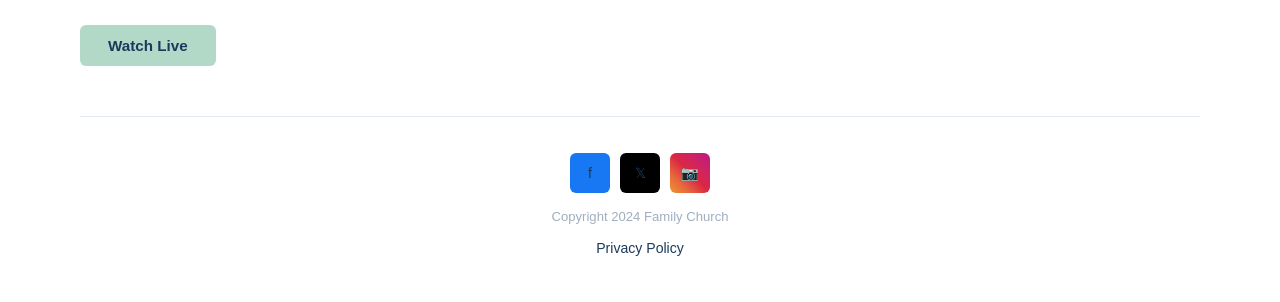
==== commit 2485bd10: "Replace 'High-Energy Worship Sessions' with 'Petting Zoo'" ====
--- a/Index.html
+++ b/Index.html
@@ -583,7 +583,7 @@
     🔫 JellyBall and Laser Tag Battles 🔫
     <br>🏀 3-on-3 Basketball Tournament (with prizes) 🏀
     <br>⚔️ Jousting ⚔️
-    <br>🐐 High-Energy Worship Sessions 🐐
+    <br>🐐 Petting Zoo 🐐
     <br>🎶 High-Energy Worship Sessions 🎶
     <br>🍔 Great food, nonstop activities, and fun all day long 🍔</p>
 
--- a/initial.css
+++ b/initial.css
@@ -7,7 +7,7 @@
   background-repeat: no-repeat;
   background-attachment: fixed;
   background-blend-mode: darken; /* or multiply */
-  font-family: Arial, Helvetica, sans-serif;
+  font-family: Ariel, Helvetica, sans-serif;
   color:black;
   margin: 0;
 }
@@ -17,11 +17,10 @@
 }
 
 .hero {
-  min-height: 120vh;
+  min-height: 100vh;
   display: flex;
-  align-items: flex-start;
+  align-items: center;
   justify-content: center;
-  padding-top: 10vh;
 }
 
 .info {
@@ -131,6 +130,7 @@
   top: 10vh;
   z-index: 2;
   width: min(85vw, 920px);
+  margin-top: -20px;
 }
 
 body h1 {
@@ -182,7 +182,7 @@
     font-size: clamp(2.5rem, 12vw, 9em);
     color: #d1d9e0;
     text-shadow: 0px 0px 10px black;
-    margin-top: clamp(10vh, 12vh, 15vh);
+    margin-top: 0;
     font-family: 'Bangers', cursive;
 }
 
@@ -286,3 +286,167 @@
   background: white;
   transform: translateY(-2px);
 }
+
+/* iPhone / small mobile responsiveness */
+@media only screen and (max-width: 480px) {
+
+  body {
+    font-size: 14px;
+  }
+
+  .hero {
+    padding-top: 5vh;
+    flex-direction: column;
+    align-items: center;
+  }
+
+  .info {
+    flex-direction: column;
+    margin: 2rem auto;
+    gap: 15px;
+    min-height: auto;
+  }
+
+  .info-card {
+    flex-direction: column;      /* Stack image above text */
+    height: auto;                /* Let height adjust automatically */
+    gap: 10px;
+    padding: 10px;
+  }
+
+  .card-image {
+    flex: none;
+    width: 100%;                 /* Full width */
+    height: 180px;               /* Smaller image height */
+  }
+
+  .card-image img {
+    height: 100%;
+    object-fit: cover;
+  }
+
+  .card-text {
+    flex: none;
+    width: 100%;
+    padding: 15px;               /* Reduce padding on mobile */
+  }
+
+  .info-track {
+    height: auto;                /* Let the track wrap properly */
+  }
+
+  .info-nav.prev,
+  .info-nav.next {
+    top: auto;
+    bottom: 10px;                /* Move arrows below carousel */
+    transform: none;
+  }
+
+  .box {
+    padding: 2rem 1.5rem 4rem;
+    margin: 2rem auto;
+  }
+
+  .questions-form {
+    padding: 40px 15px;
+  }
+
+  .contact-container {
+    padding: 30px 20px;
+  }
+
+  .form-input,
+  .form-textarea {
+    padding: 10px 12px;
+    font-size: 0.9rem;
+  }
+
+  .form-submit-btn {
+    font-size: 1rem;
+    padding: 12px;
+  }
+
+  .nav-links {
+    display: none; /* hide full menu */
+  }
+
+  /* Optional: full-screen mobile menu when hamburger is clicked */
+  .nav-links.mobile-active {
+    display: flex;
+    flex-direction: column;
+    position: absolute;
+    top: 60px;           /* below top bar */
+    left: 0;
+    width: 100%;
+    background: #262624;
+    padding: 20px;
+    gap: 15px;
+  }
+
+  .nav-links.mobile-active li a {
+    font-size: 1.2rem;
+  }
+
+  /* Hide everything on the right except the hamburger */
+  .nav-right > a,
+  .nav-login {
+    display: none;
+  }
+
+  /* Keep hamburger visible */
+  .hamburger {
+    display: flex;
+  }
+
+  /* Nav: force full width and prevent wrapping on mobile */
+  nav {
+    padding: 0 16px;
+    width: 100%;
+    box-sizing: border-box;
+    height: 60px;
+    flex-wrap: nowrap;
+  }
+
+  /* Optional: adjust logo size on small screens */
+  .logo-circle {
+    width: 36px;
+    height: 36px;
+    font-size: 0.75rem;
+  }
+
+  .logo-text {
+    font-size: 0.7rem;
+  }
+  .countdown-box:nth-child(4) {
+    display: none;
+  }
+  
+  /* Optional: center remaining boxes better */
+  .countdown-timer {
+    justify-content: center;
+    gap: 16px;
+  }
+ .hero {
+    padding-top: 3vh !important; /* pull hero section up */
+    flex-direction: column;
+    align-items: center;
+  }
+
+  .hero .title h1 {
+    font-size: clamp(3rem, 8vw, 6rem) !important; /* scale nicely on small screens */
+    margin-top: 2vh !important;
+    text-align: center !important;
+    line-height: 1.1;
+  }
+
+  .hero .title h2 {
+    font-size: clamp(1.5rem, 5vw, 2.5rem) !important; /* scale subtitle */
+    margin-top: 1rem !important;
+    text-align: center !important;
+  }
+
+  .title span {
+    font-size: inherit !important; /* inherit from h1 so letters scale properly */
+    line-height: 1.1;
+  }
+}
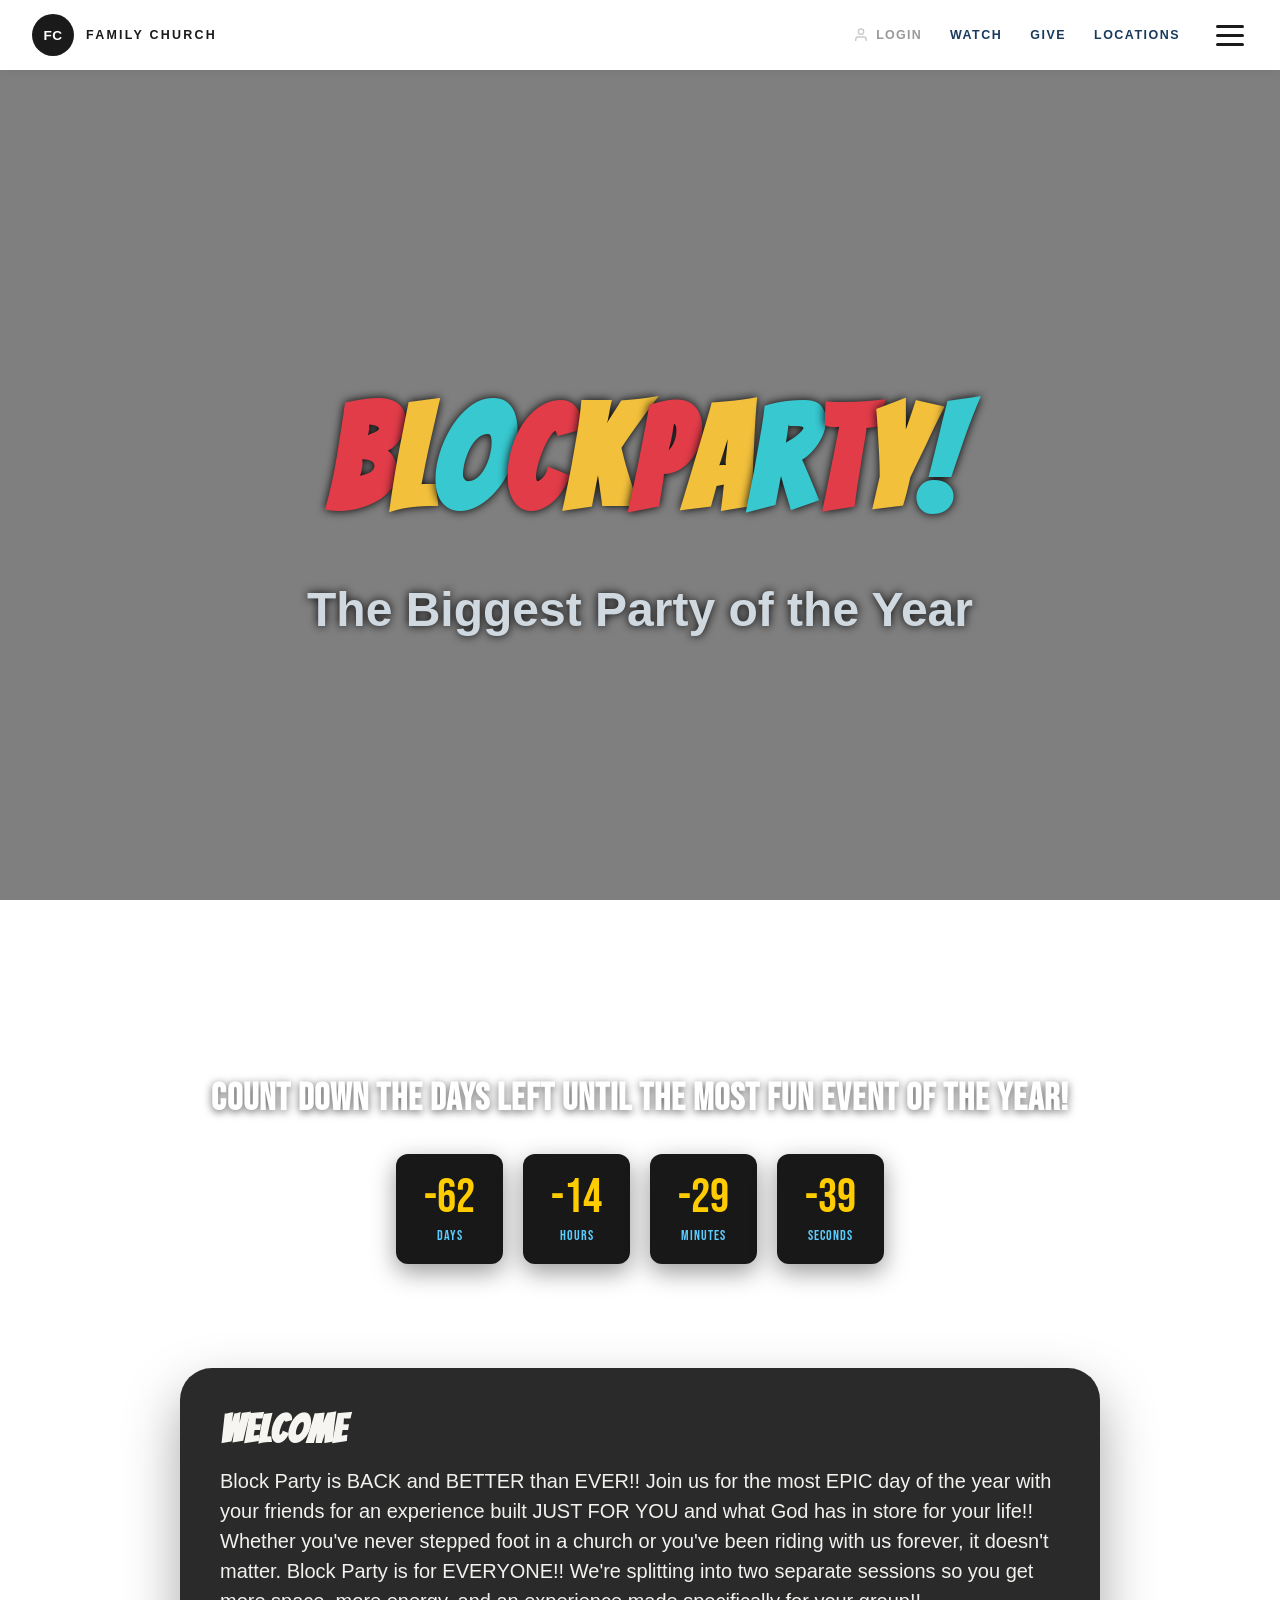
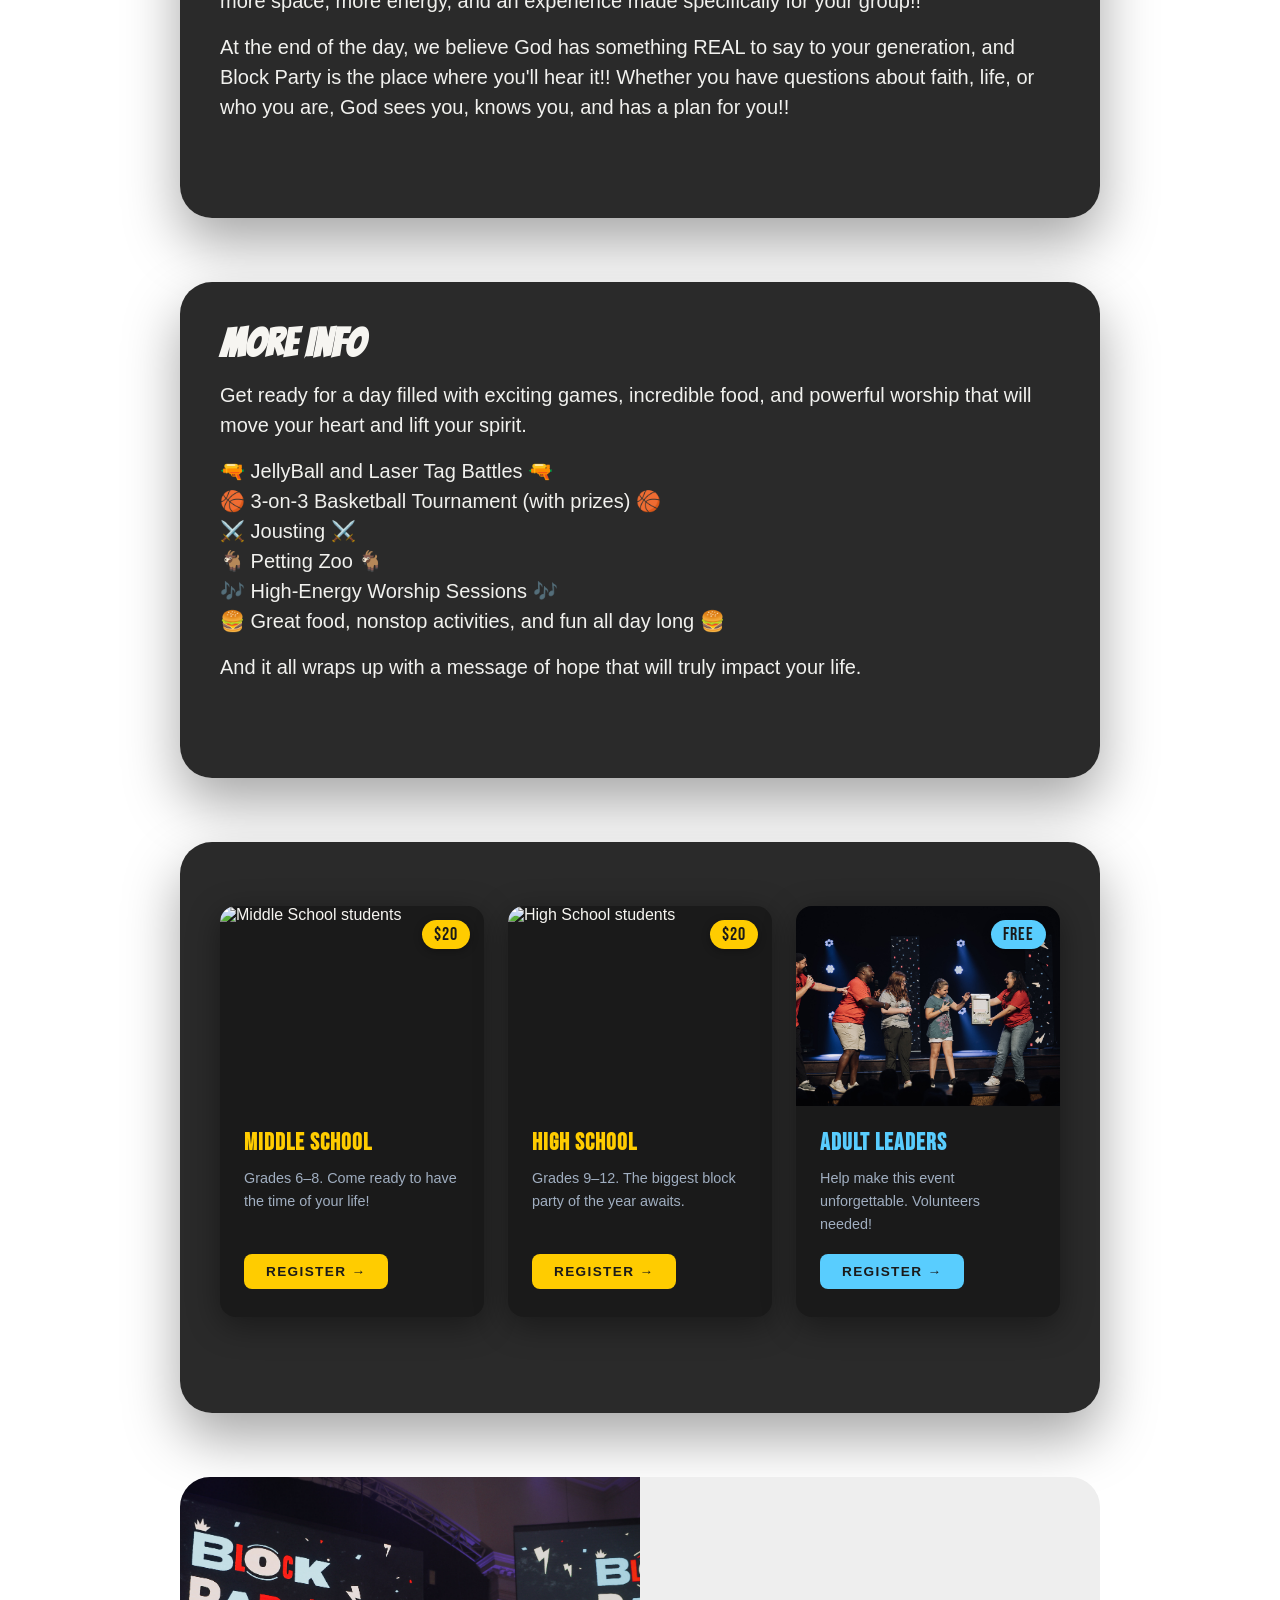
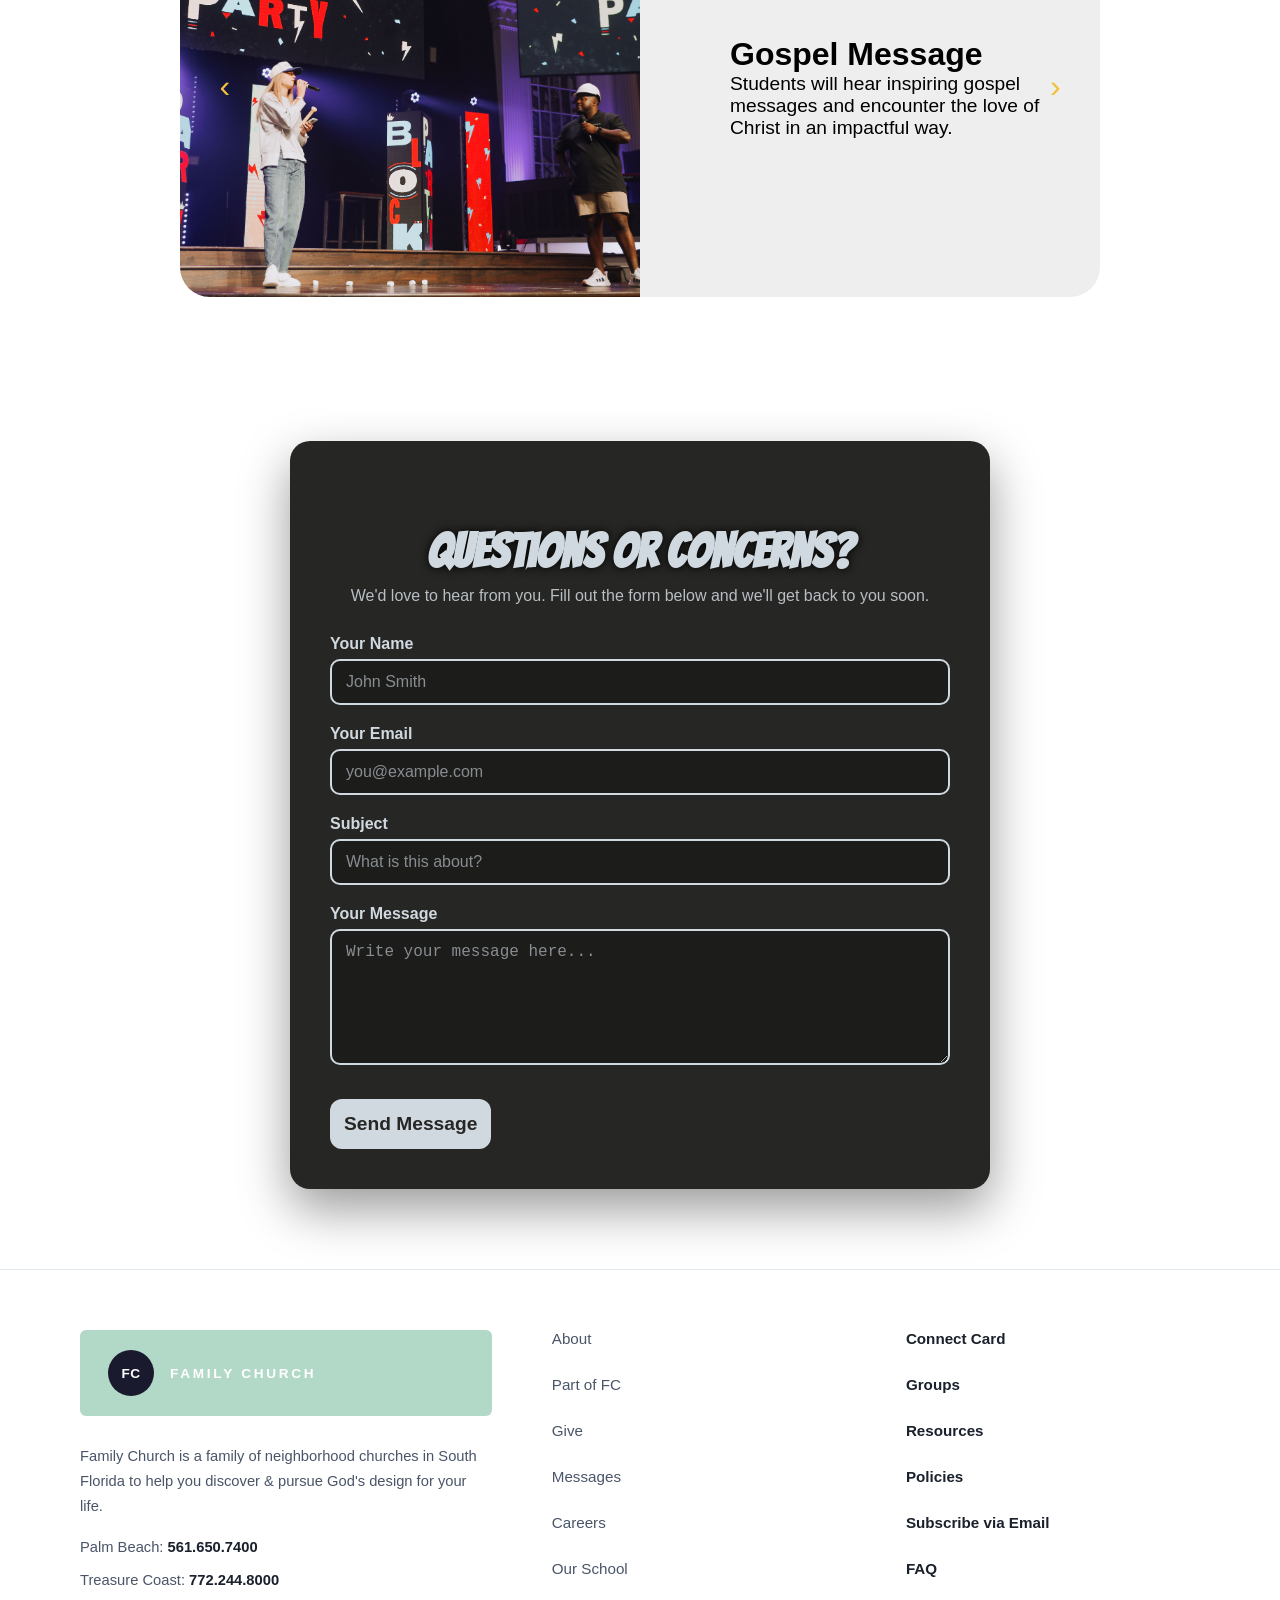
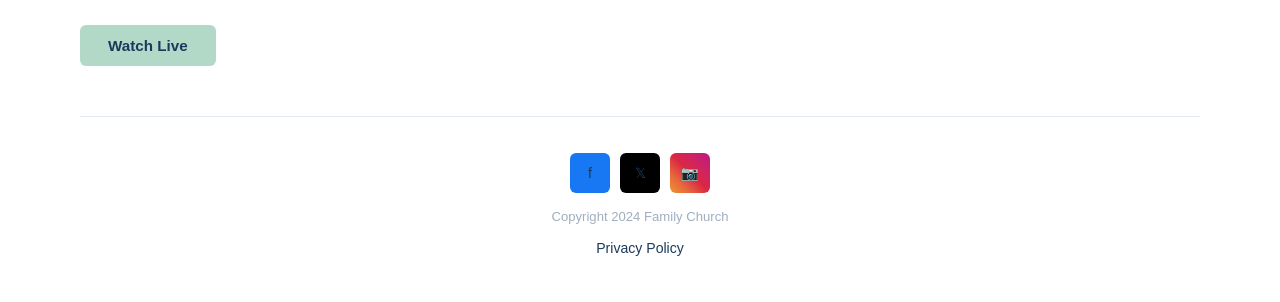
==== commit a16d1b20: "Refine text in Index.html for clarity and grammar Updated text for clarity and grammatical accuracy " ====
--- a/Index.html
+++ b/Index.html
@@ -544,7 +544,7 @@
 
 <!-- Countdown -->
 <div class="countdown-section">
-  <h2>Countdown the days left until the most fun event of the year!</h2>
+  <h2>Count down the days left until the most fun event of the year!</h2>
   <div class="countdown-timer">
     <div class="countdown-box">
       <div class="countdown-number" id="days">00</div>
@@ -568,8 +568,8 @@
 <!-- Add content sections with class="box"-->
 <section class="box">
   <h3>Welcome</h3>
-  <p>Block Party is BACK and BETTER than EVER!! Join us for the most EPIC day of the year with your friends for an experience built JUST FOR YOU and what God has in store for your life!! Whether you've never stepped foot in a church or you've been riding with us forever — it doesn't matter, Block Party is for EVERYONE!! We're splitting into two separate sessions so you get more space, more energy, and an experience made specifically for YOUR grade!!<p></p>
-  <p>At the end of the day, we believe God has something REAL to say to YOUR generation — and Block Party is the place where you'll hear it!! Whether you have questions about faith, life, or just who you are — God sees you, knows you, and has a plan for you!! </p>
+  <p>Block Party is BACK and BETTER than EVER!! Join us for the most EPIC day of the year with your friends for an experience built JUST FOR YOU and what God has in store for your life!! Whether you've never stepped foot in a church or you've been riding with us forever, it doesn't matter. Block Party is for EVERYONE!! We're splitting into two separate sessions so you get more space, more energy, and an experience made specifically for your group!!</p>
+  <p>At the end of the day, we believe God has something REAL to say to your generation, and Block Party is the place where you'll hear it!! Whether you have questions about faith, life, or who you are, God sees you, knows you, and has a plan for you!! </p>
 </section>
 
 <section class="box more-info">
@@ -788,7 +788,7 @@
   </div>
   <div class="card-text">
     <h3>Gospel Message</h3>
-    <p>Students will hear 2 inspiring gospel messages and encounter the love of Christ in an impactful way.</p>
+    <p>Students will hear inspiring gospel messages and encounter the love of Christ in an impactful way.</p>
   </div>
 </article>
 
@@ -798,7 +798,7 @@
   </div>
   <div class="card-text">
     <h3>Games</h3>
-    <p>Students will get to participate in exhillerating events, such as dodgeball, volleyball, and a 3v3 basketball tournament!</p>
+    <p>Students will get to participate in exhilarating events, such as dodgeball, volleyball, a 3v3 basketball tournament and MORE!</p>
   </div>
 </article>
 
